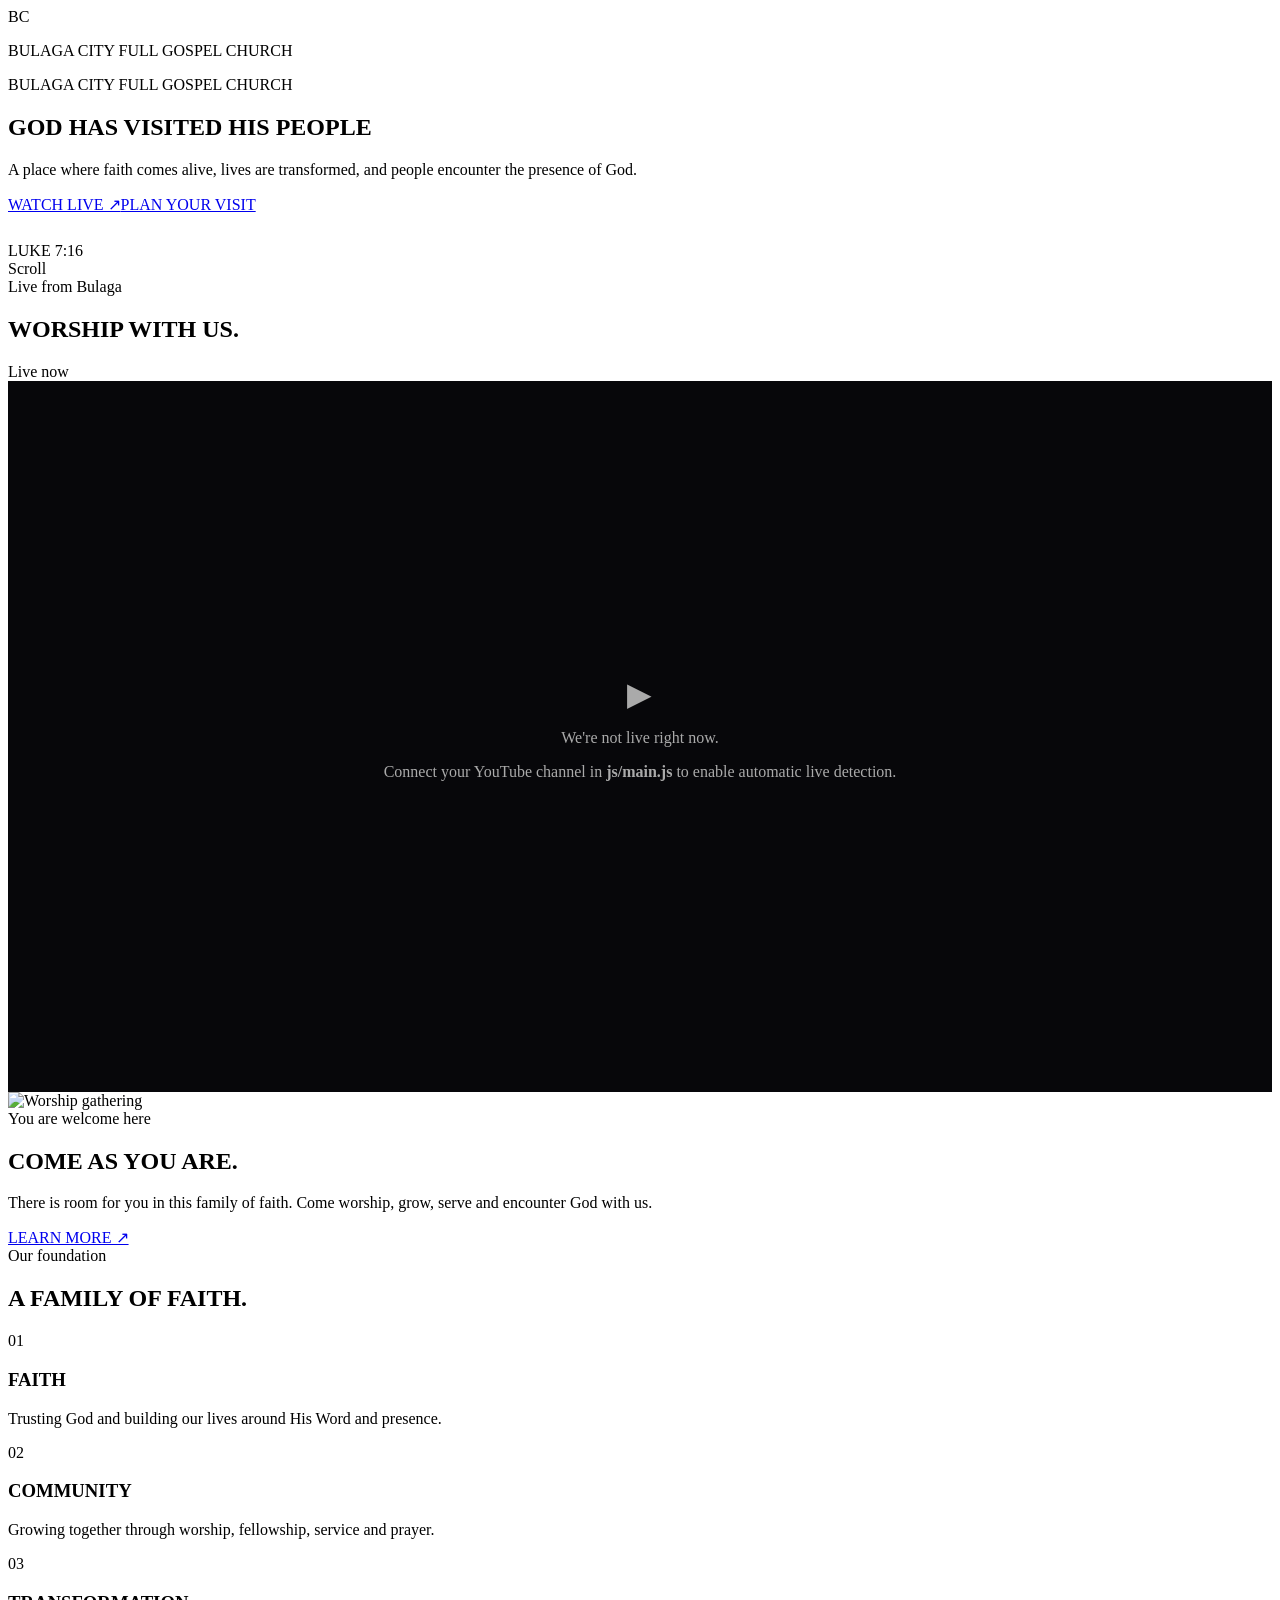
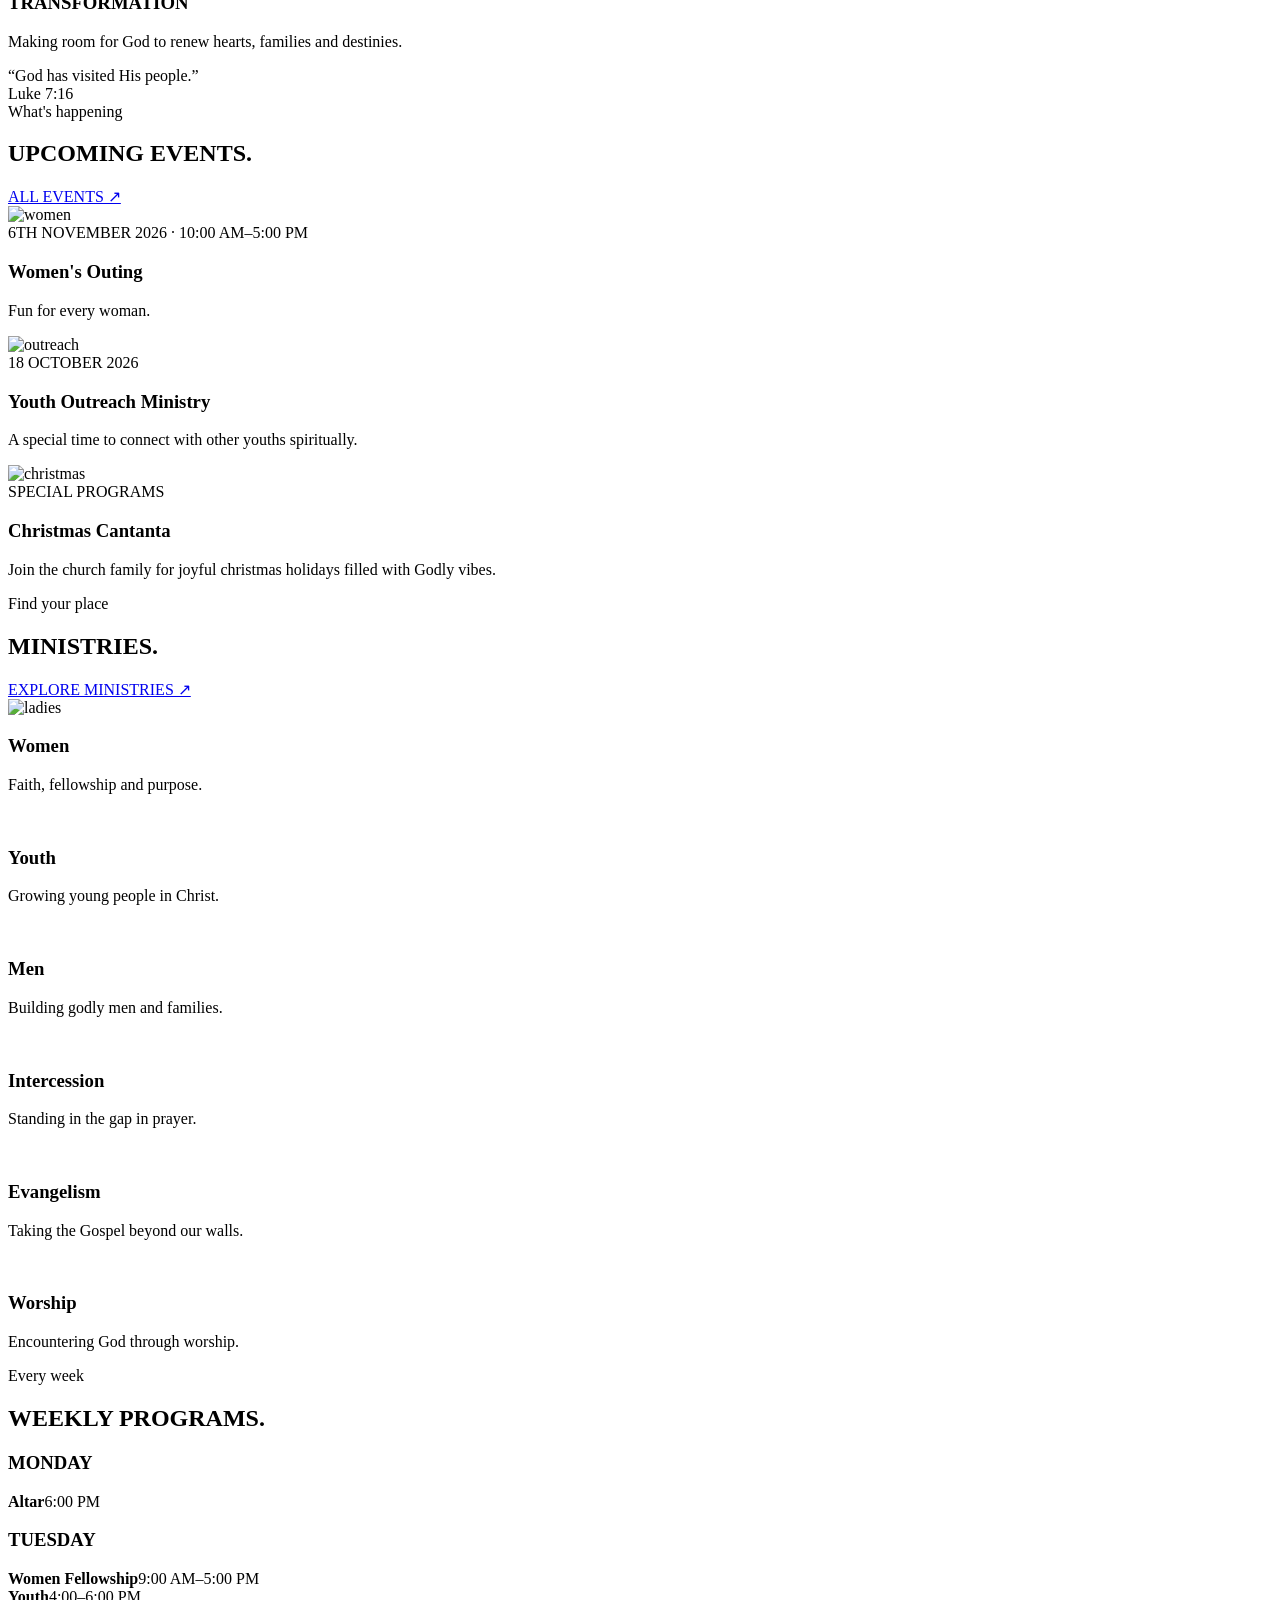
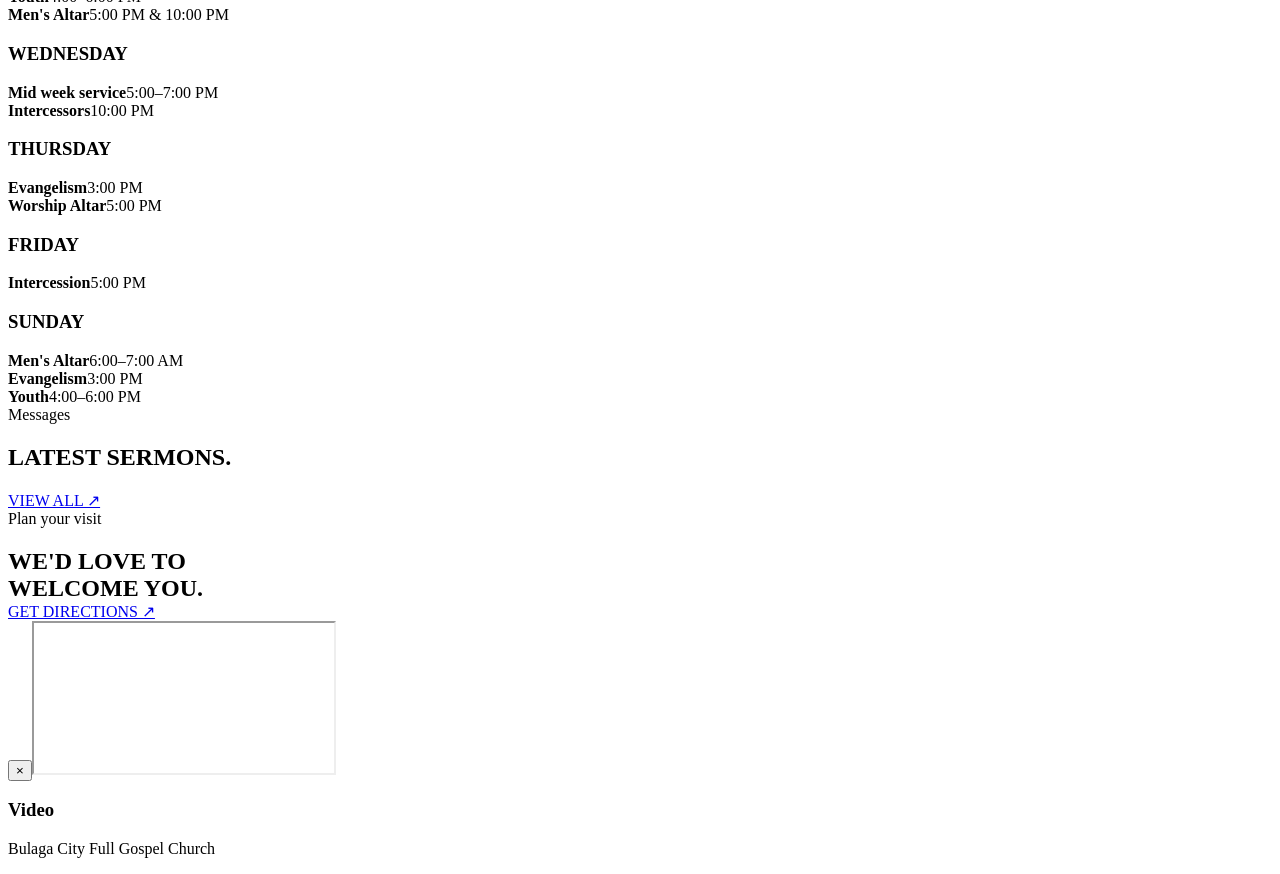
==== index.html @ c0d4c07e "Add files via upload" ====
<!doctype html>
<html lang="en">
<head>
<meta charset="utf-8"><meta name="viewport" content="width=device-width,initial-scale=1">
<title>Home | Bulaga City Full Gospel Church</title>
<meta name="description" content="Bulaga City Full Gospel Church — Kampala–Mityana Road, opposite Kalambi Junior School. Year of God's Divine Visitation.">
<meta name="theme-color" content="#0b0b0d">
<meta property="og:title" content="Home | Bulaga City Full Gospel Church">
<meta property="og:description" content="God has visited His people — Luke 7:16.">
<link rel="stylesheet" href="css/style.css"><link rel="stylesheet" href="css/animations.css"><link rel="stylesheet" href="css/responsive.css">
</head>
<body>
<div class="preloader"><div class="loader"><div class="loader-mark">BC</div><p>BULAGA CITY FULL GOSPEL CHURCH</p></div></div>
<div class="cursor-dot"></div><div class="cursor-ring"></div>
<header id="site-header" class="site-header"></header>
<main>
<section class="hero">
  <div class="hero-bg" data-parallax=".025"></div>
  <div class="container hero-content">
    <div class="hero-copy">
      <div class="hero-meta reveal"><span class="rule"></span><span>BULAGA CITY FULL GOSPEL CHURCH</span></div>
      <h1 class="display" data-words>GOD HAS VISITED HIS PEOPLE</h1>
      <p class="lead reveal">A place where faith comes alive, lives are transformed, and people encounter the presence of God.</p>
      <div class="hero-actions reveal"><a class="btn primary" href="live.html">WATCH LIVE ↗</a><a class="btn" href="contact.html">PLAN YOUR VISIT</a></div>
      <div class="hero-meta reveal" style="margin-top:28px"><span>LUKE 7:16</span></div>
    </div>
  </div>
  <div class="scroll-cue">Scroll</div>
</section>

<section class="section live-section">
<div class="container">
  <div class="live-head reveal"><div><div class="eyebrow">Live from Bulaga</div><h2 class="h2">WORSHIP WITH US.</h2></div><span class="live-badge"><span class="live-dot"></span> Live now</span></div>
  <div class="video-shell reveal" id="home-live"><div style="aspect-ratio:16/9;display:grid;place-items:center;color:#aaa;background:#07070a"><div style="text-align:center"><div style="font-size:2rem">▶</div><p>We're not live right now.</p><p class="meta">Connect your YouTube channel in <strong>js/main.js</strong> to enable automatic live detection.</p></div></div></div>
</div></section>

<section class="section"><div class="container grid-2">
  <div class="image-card reveal"><img loading="lazy" data-parallax=".035" src="images/church/church-building.jpg" alt="Worship gathering"></div>
  <div class="reveal"><div class="eyebrow">You are welcome here</div><h2 class="h2">COME AS YOU ARE.</h2><p class="lead">There is room for you in this family of faith. Come worship, grow, serve and encounter God with us.</p><a class="btn" href="about.html">LEARN MORE ↗</a></div>
</div></section>

<section class="section"><div class="container"><div class="reveal"><div class="eyebrow">Our foundation</div><h2 class="h2">A FAMILY OF FAITH.</h2></div>
<div class="values stagger reveal"><div class="value"><div class="value-number">01</div><h3>FAITH</h3><p>Trusting God and building our lives around His Word and presence.</p></div><div class="value"><div class="value-number">02</div><h3>COMMUNITY</h3><p>Growing together through worship, fellowship, service and prayer.</p></div><div class="value"><div class="value-number">03</div><h3>TRANSFORMATION</h3><p>Making room for God to renew hearts, families and destinies.</p></div></div></div></section>

<section class="scripture"><div class="container reveal"><div class="quote"><span class="quote-mark">“</span>God has visited His people.<span class="quote-mark">”</span></div><div class="quote-ref">Luke 7:16</div></div></section>

<section class="section"><div class="container"><div class="section-head reveal"><div><div class="eyebrow">What's happening</div><h2 class="h2">UPCOMING EVENTS.</h2></div><a class="btn" href="events.html">ALL EVENTS ↗</a></div><div class="cards stagger reveal"><article class="card" data-tilt><div class="card-media"><img loading="lazy" src="images\church\women.jpg" alt="women"></div><div class="card-body"><div class="meta">6TH NOVEMBER 2026 · 10:00 AM–5:00 PM</div><h3 class="card-title">Women's Outing</h3><p class="meta">Fun for every woman.</p></div></article><article class="card" data-tilt><div class="card-media"><img loading="lazy" src="images\church\outreach.jpg" alt="outreach"></div><div class="card-body"><div class="meta">18 OCTOBER 2026</div><h3 class="card-title">Youth Outreach Ministry</h3><p class="meta">A special time to connect with other youths spiritually.</p></div></article><article class="card" data-tilt><div class="card-media"><img loading="lazy" src="images\church\christmas.jpg" alt="christmas"></div><div class="card-body"><div class="meta">SPECIAL PROGRAMS</div><h3 class="card-title">Christmas Cantanta</h3><p class="meta">Join the church family for joyful christmas holidays filled with Godly vibes.</p></div></article></div></div></section>

<section class="section"><div class="container"><div class="section-head reveal"><div><div class="eyebrow">Find your place</div><h2 class="h2">MINISTRIES.</h2></div><a class="btn" href="ministries.html">EXPLORE MINISTRIES ↗</a></div><div class="ministry-grid stagger reveal">
<div class="ministry"><img loading="lazy" src="images/church/ladies.jpg" alt="ladies"><div class="ministry-content"><h3>Women</h3><p>Faith, fellowship and purpose.</p></div></div>
<div class="ministry"><img loading="lazy" src="https://images.unsplash.com/photo-1504150558240-0b4fd8946624?auto=format&fit=crop&w=800&q=80" alt=""><div class="ministry-content"><h3>Youth</h3><p>Growing young people in Christ.</p></div></div>
<div class="ministry"><img loading="lazy" src="https://images.unsplash.com/photo-1529156069898-49953e39b3ac?auto=format&fit=crop&w=800&q=80" alt=""><div class="ministry-content"><h3>Men</h3><p>Building godly men and families.</p></div></div>
<div class="ministry"><img loading="lazy" src="https://images.unsplash.com/photo-1519491050282-cf00c82424b4?auto=format&fit=crop&w=800&q=80" alt=""><div class="ministry-content"><h3>Intercession</h3><p>Standing in the gap in prayer.</p></div></div>
<div class="ministry"><img loading="lazy" src="https://images.unsplash.com/photo-1516450360452-9312f5e86fc7?auto=format&fit=crop&w=800&q=80" alt=""><div class="ministry-content"><h3>Evangelism</h3><p>Taking the Gospel beyond our walls.</p></div></div>
<div class="ministry"><img loading="lazy" src="https://images.unsplash.com/photo-1516280440614-37939bbacd81?auto=format&fit=crop&w=800&q=80" alt=""><div class="ministry-content"><h3>Worship</h3><p>Encountering God through worship.</p></div></div>
</div></div></section>

<section class="section"><div class="container"><div class="section-head reveal"><div><div class="eyebrow">Every week</div><h2 class="h2">WEEKLY PROGRAMS.</h2></div></div><div class="schedule stagger reveal">
<div class="day"><h3>MONDAY</h3><div class="event-line"><strong>Altar</strong><span>6:00 PM</span></div></div>
<div class="day"><h3>TUESDAY</h3><div class="event-line"><strong>Women Fellowship</strong><span>9:00 AM–5:00 PM</span></div><div class="event-line"><strong>Youth</strong><span>4:00–6:00 PM</span></div><div class="event-line"><strong>Men's Altar</strong><span>5:00 PM &amp; 10:00 PM</span></div></div>
<div class="day"><h3>WEDNESDAY</h3><div class="event-line"><strong>Mid week service</strong><span>5:00–7:00 PM</span></div><div class="event-line"><strong>Intercessors</strong><span>10:00 PM</span></div></div>
<div class="day"><h3>THURSDAY</h3><div class="event-line"><strong>Evangelism</strong><span>3:00 PM</span></div><div class="event-line"><strong>Worship Altar</strong><span>5:00 PM</span></div></div>
<div class="day"><h3>FRIDAY</h3><div class="event-line"><strong>Intercession</strong><span>5:00 PM</span></div></div>
<div class="day"><h3>SUNDAY</h3><div class="event-line"><strong>Men's Altar</strong><span>6:00–7:00 AM</span></div><div class="event-line"><strong>Evangelism</strong><span>3:00 PM</span></div><div class="event-line"><strong>Youth</strong><span>4:00–6:00 PM</span></div></div>
</div></div></section>

<section class="section"><div class="container"><div class="section-head reveal"><div><div class="eyebrow">Messages</div><h2 class="h2">LATEST SERMONS.</h2></div><a class="btn" href="sermons.html">VIEW ALL ↗</a></div><div class="cards" data-sermons></div></div></section>

<section class="cta-band"><div class="container"><div class="inner"><div><div class="eyebrow">Plan your visit</div><h2 class="h2" style="margin-bottom:0">WE'D LOVE TO<br>WELCOME YOU.</h2></div><a class="btn primary" href="https://maps.app.goo.gl/593VzdaVCTsvVvNJ6?g_st=ac" target="_blank" rel="noopener">GET DIRECTIONS ↗</a></div></div></section>
<div class="modal" id="video-modal" aria-hidden="true"><div class="modal-inner"><button class="modal-close" data-close-modal aria-label="Close video">×</button><iframe class="modal-video" title="Sermon video" allow="autoplay; encrypted-media; picture-in-picture" allowfullscreen></iframe><div class="modal-info"><h3 data-modal-title>Video</h3><p>Bulaga City Full Gospel Church</p></div></div></div>
</main>
<footer id="site-footer" class="site-footer"></footer>
<div class="toast"></div>
<script src="js/main.js"></script>
<script src="js/youtube.js"></script><script src="js/sermons.js"></script>
</body></html>
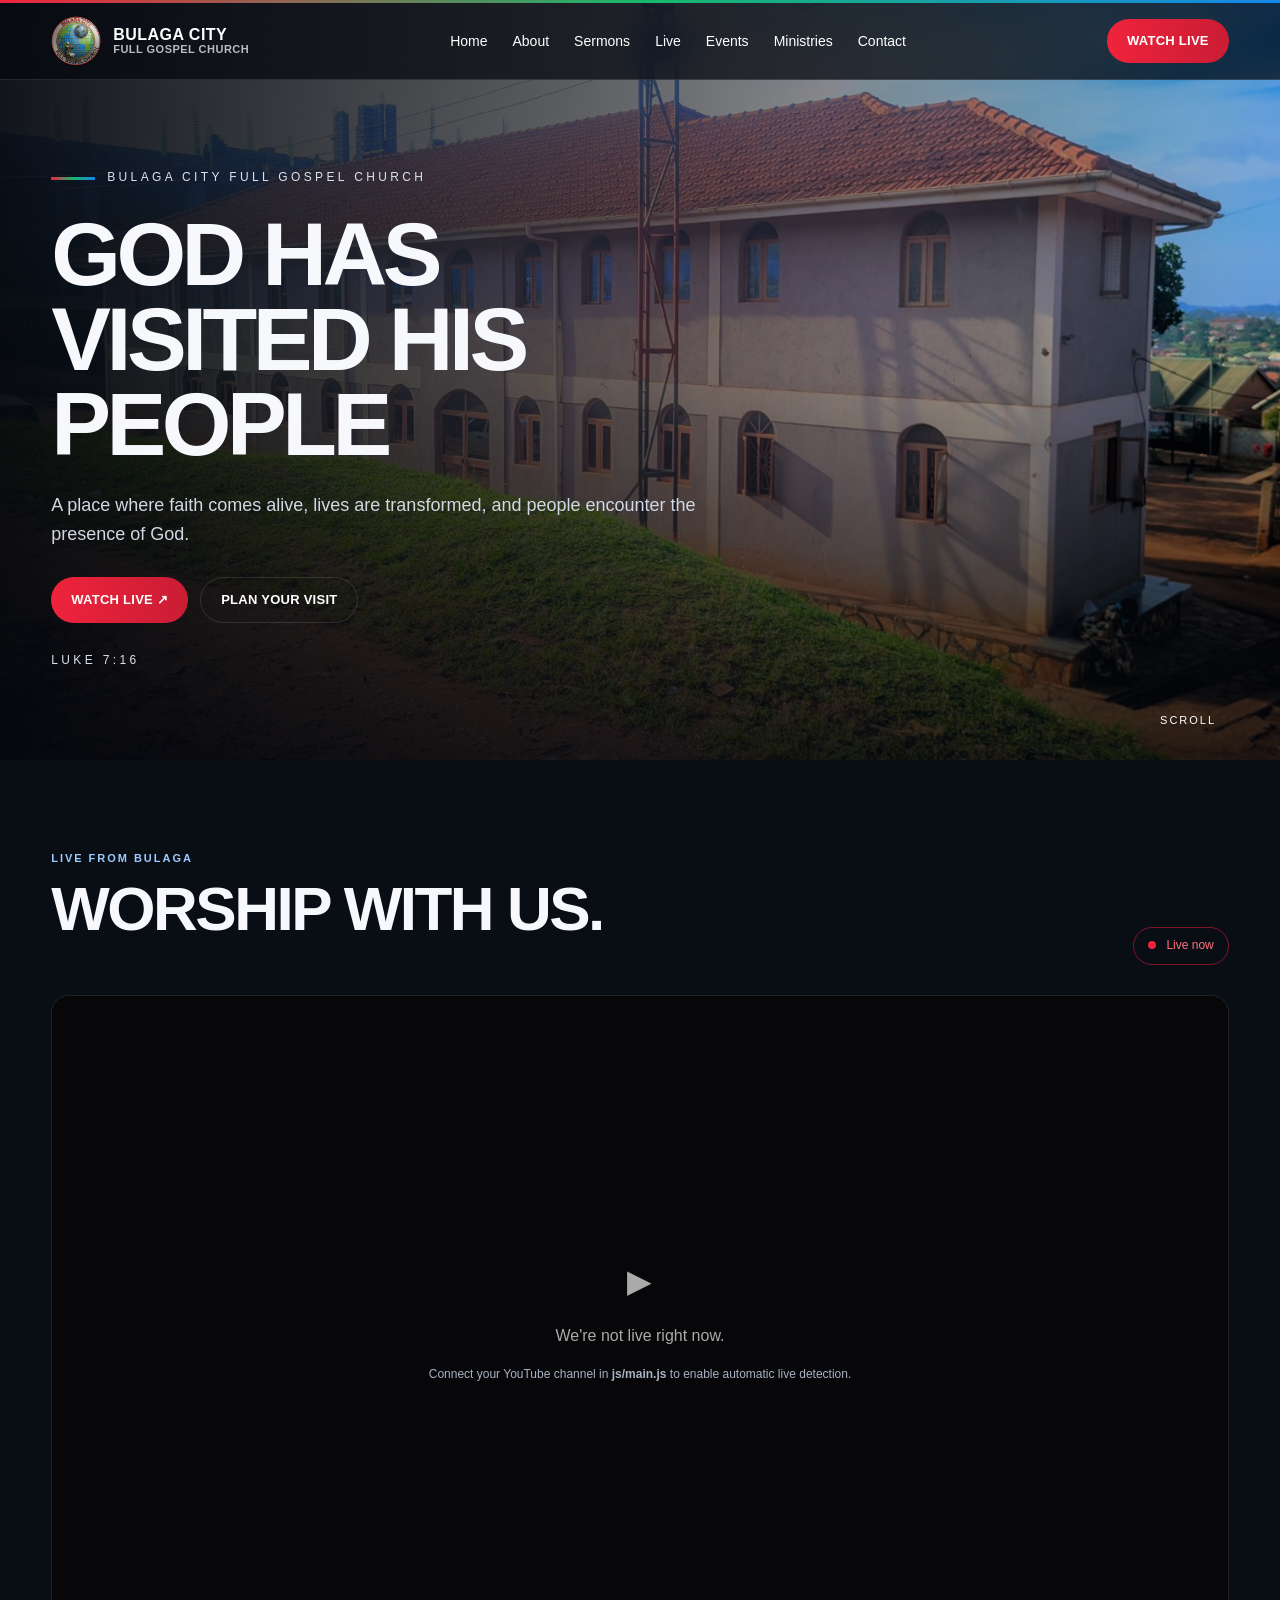
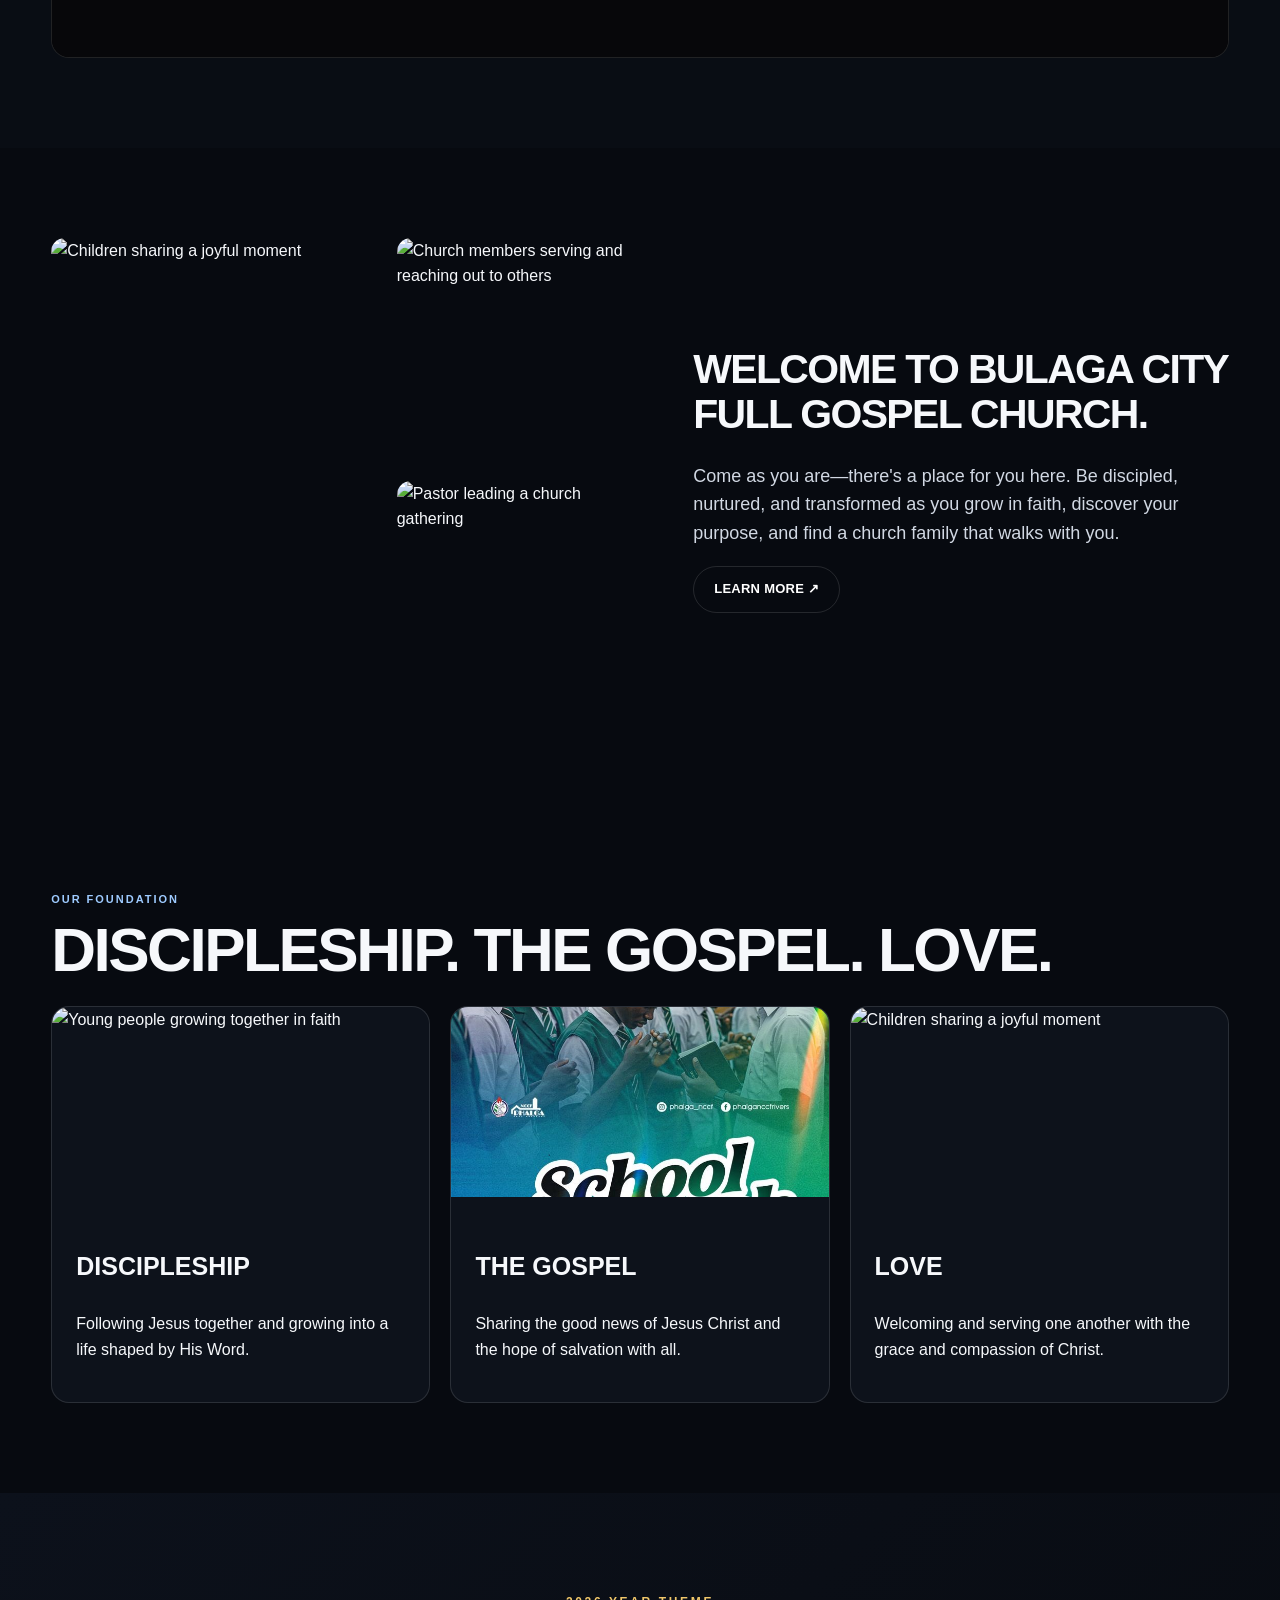
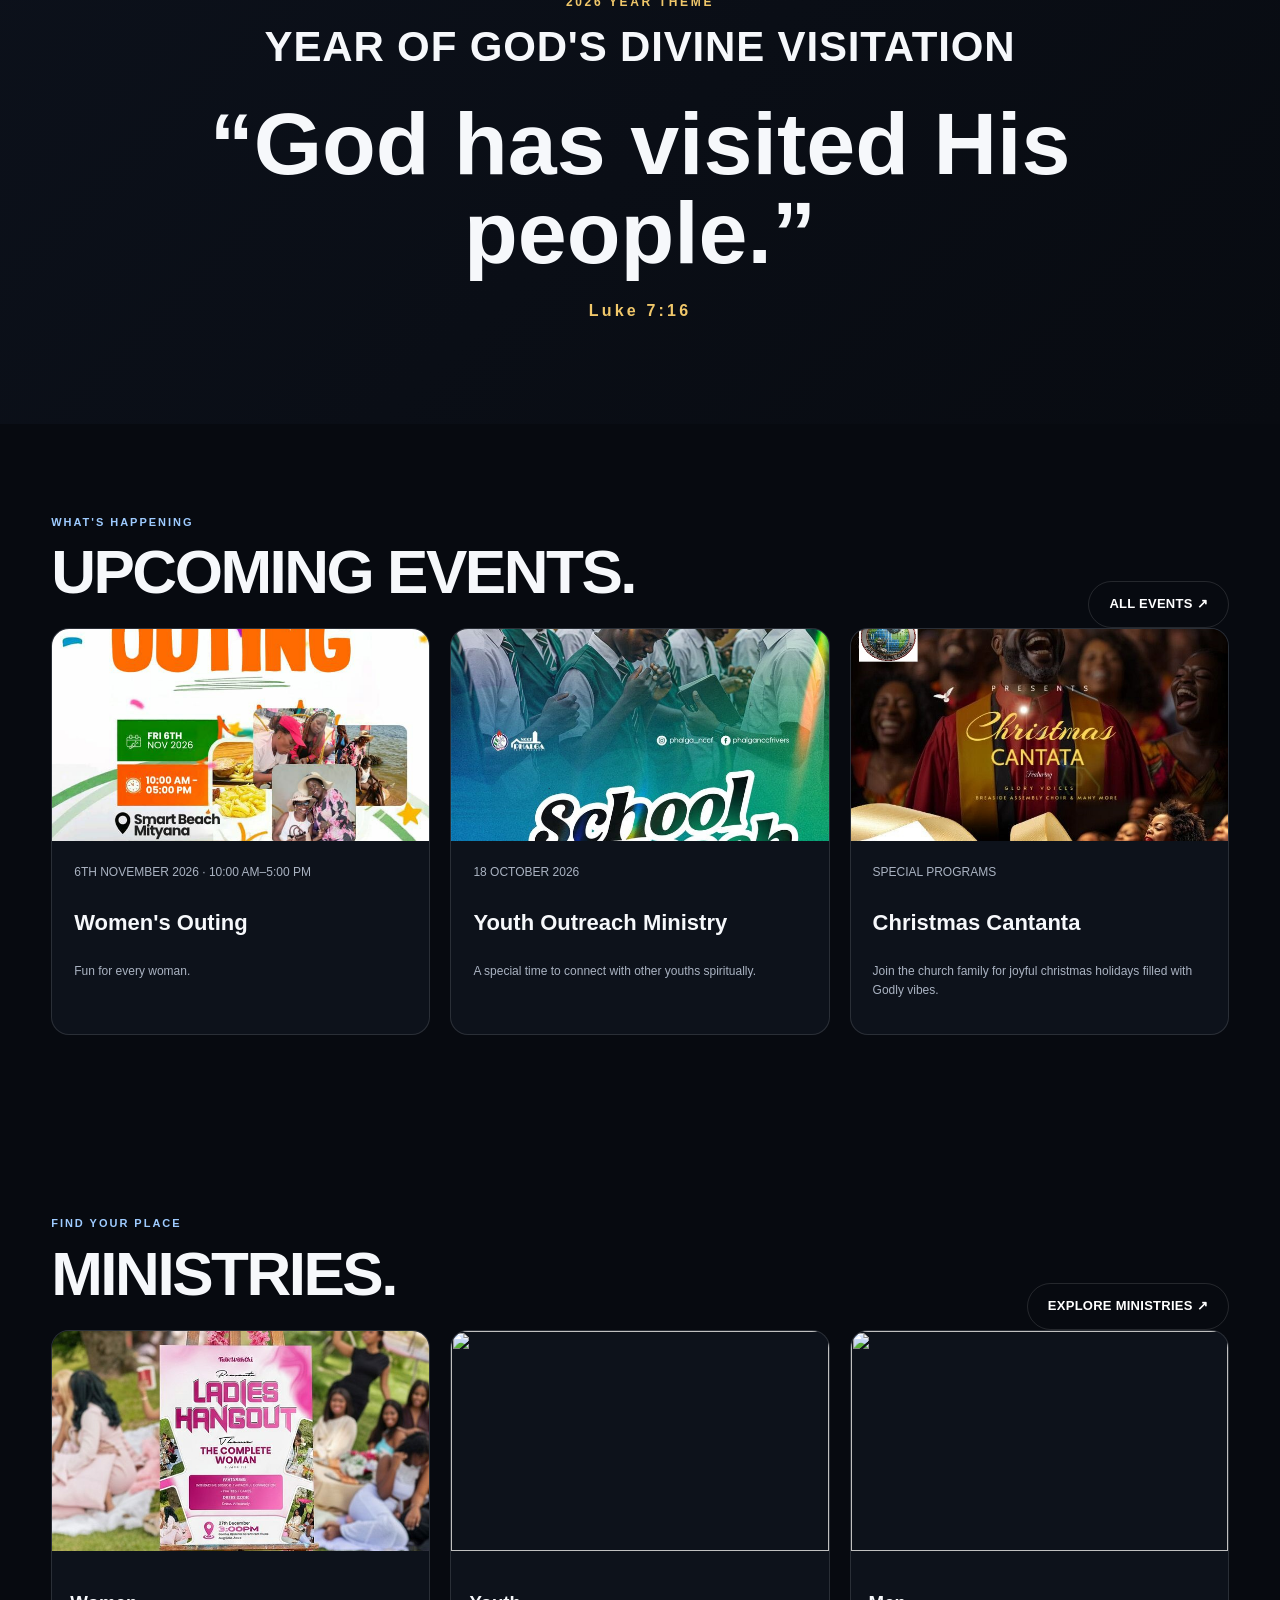
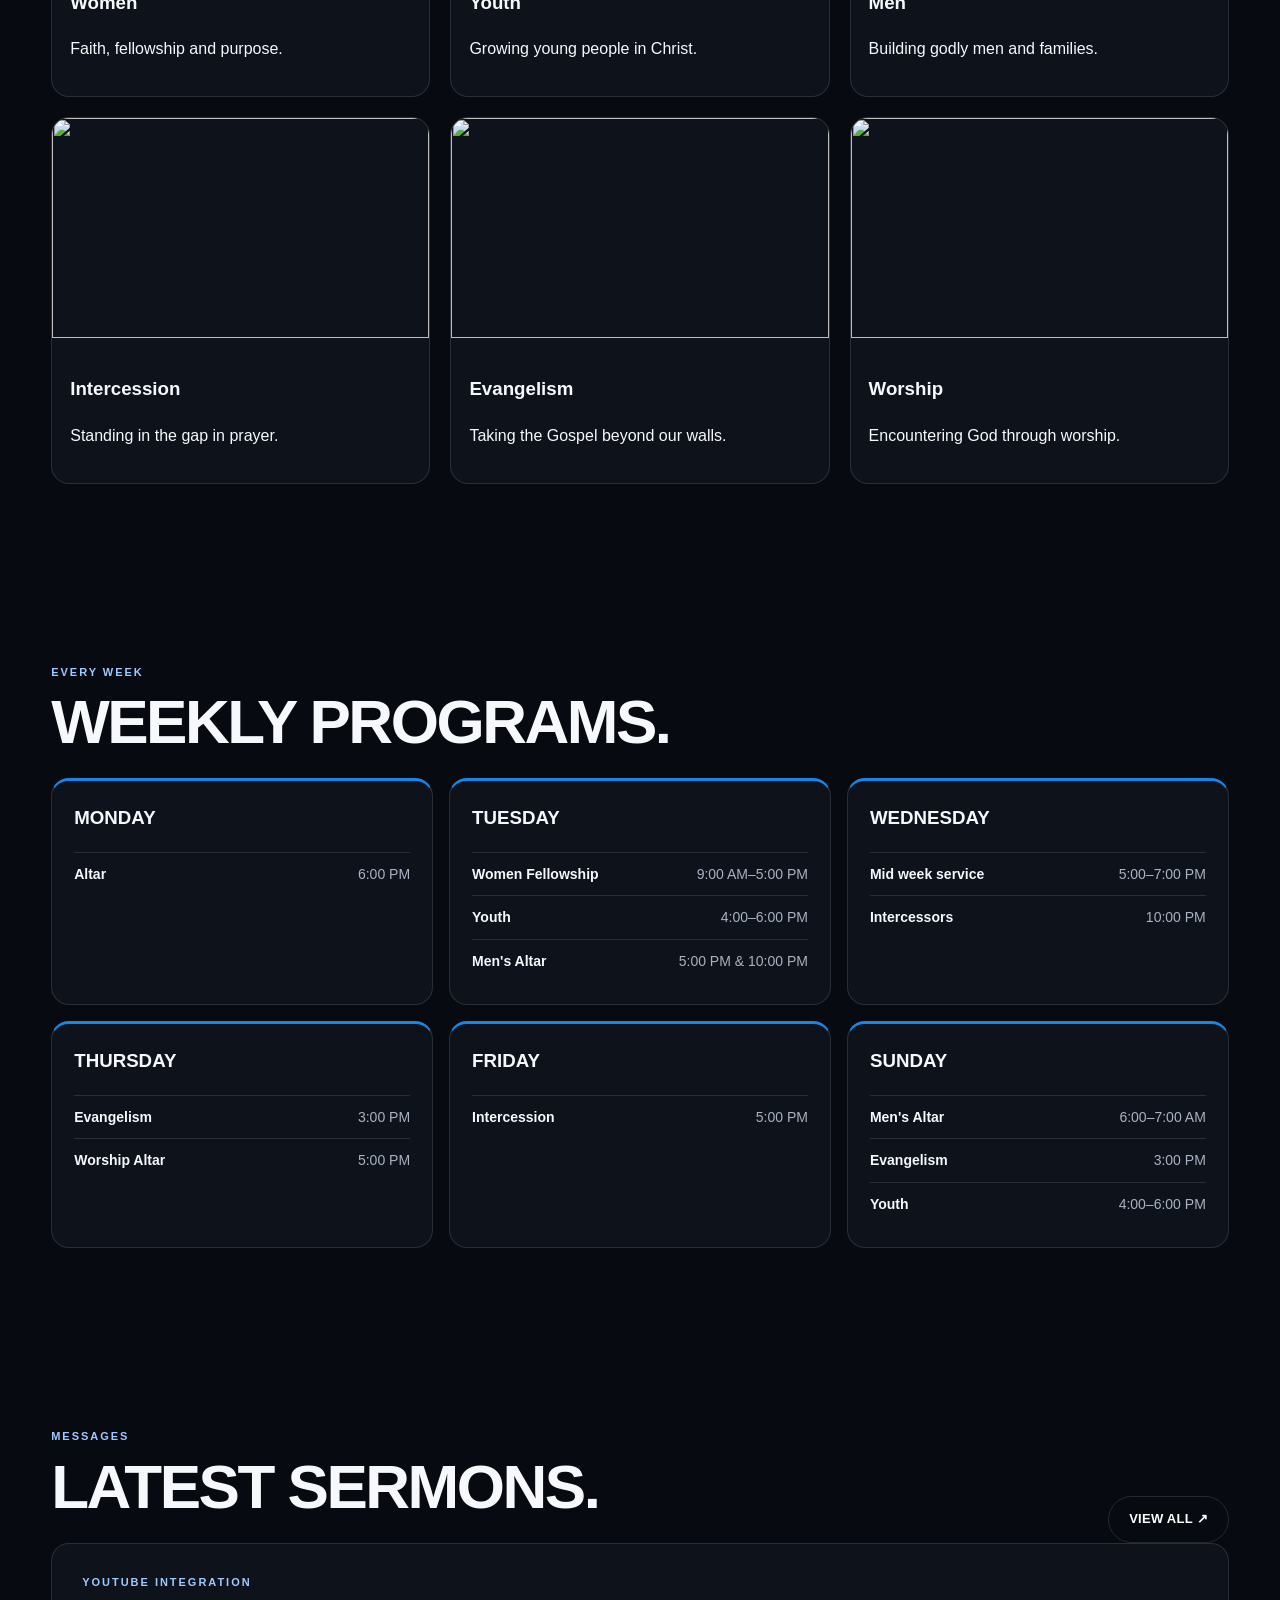
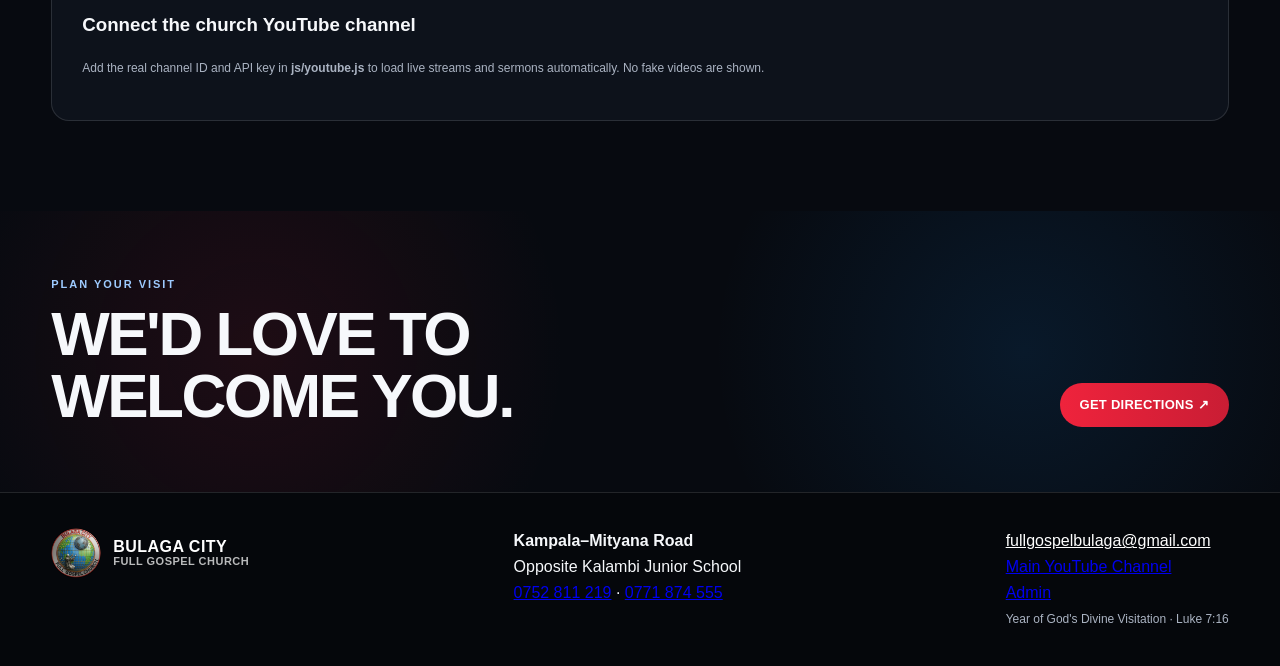
==== commit fad63245: "Upload Bulaga City website" ====
--- a/index.html
+++ b/index.html
@@ -15,7 +15,7 @@
 <header id="site-header" class="site-header"></header>
 <main>
 <section class="hero">
-  <div class="hero-bg" data-parallax=".025"></div>
+  <div class="hero-bg" data-parallax=".025"><video class="hero-video" autoplay muted loop playsinline preload="metadata" poster="images/church/church-building.jpg" aria-hidden="true"><source src="images/church/church%20vid.mp4" type="video/mp4"></video></div>
   <div class="container hero-content">
     <div class="hero-copy">
       <div class="hero-meta reveal"><span class="rule"></span><span>BULAGA CITY FULL GOSPEL CHURCH</span></div>
@@ -35,14 +35,18 @@
 </div></section>
 
 <section class="section"><div class="container grid-2">
-  <div class="image-card reveal"><img loading="lazy" data-parallax=".035" src="images/church/church-building.jpg" alt="Worship gathering"></div>
-  <div class="reveal"><div class="eyebrow">You are welcome here</div><h2 class="h2">COME AS YOU ARE.</h2><p class="lead">There is room for you in this family of faith. Come worship, grow, serve and encounter God with us.</p><a class="btn" href="about.html">LEARN MORE ↗</a></div>
+  <div class="welcome-gallery reveal" aria-label="Life at Bulaga City Full Gospel Church">
+    <img loading="lazy" src="https://images.unsplash.com/photo-1503454537195-1dcabb73ffb9?auto=format&amp;fit=crop&amp;w=800&amp;q=80" alt="Children sharing a joyful moment">
+    <img loading="lazy" src="https://images.unsplash.com/photo-1531206715517-5c0ba140b2b8?auto=format&amp;fit=crop&amp;w=800&amp;q=80" alt="Church members serving and reaching out to others">
+    <img loading="lazy" src="https://images.unsplash.com/photo-1507692049790-de58290a4334?auto=format&amp;fit=crop&amp;w=800&amp;q=80" alt="Pastor leading a church gathering">
+  </div>
+  <div class="reveal"><h2 class="h2 welcome-title">WELCOME TO BULAGA CITY FULL GOSPEL CHURCH.</h2><p class="lead">Come as you are—there's a place for you here. Be discipled, nurtured, and transformed as you grow in faith, discover your purpose, and find a church family that walks with you.</p><a class="btn" href="about.html">LEARN MORE ↗</a></div>
 </div></section>
 
-<section class="section"><div class="container"><div class="reveal"><div class="eyebrow">Our foundation</div><h2 class="h2">A FAMILY OF FAITH.</h2></div>
-<div class="values stagger reveal"><div class="value"><div class="value-number">01</div><h3>FAITH</h3><p>Trusting God and building our lives around His Word and presence.</p></div><div class="value"><div class="value-number">02</div><h3>COMMUNITY</h3><p>Growing together through worship, fellowship, service and prayer.</p></div><div class="value"><div class="value-number">03</div><h3>TRANSFORMATION</h3><p>Making room for God to renew hearts, families and destinies.</p></div></div></div></section>
+<section class="section"><div class="container"><div class="reveal"><div class="eyebrow">Our foundation</div><h2 class="h2">DISCIPLESHIP. THE GOSPEL. LOVE.</h2></div>
+<div class="values stagger reveal"><div class="value"><img loading="lazy" src="https://images.unsplash.com/photo-1529156069898-49953e39b3ac?auto=format&amp;fit=crop&amp;w=800&amp;q=80" alt="Young people growing together in faith"><div class="value-content"><h3>DISCIPLESHIP</h3><p>Following Jesus together and growing into a life shaped by His Word.</p></div></div><div class="value"><img loading="lazy" src="images/church/outreach.jpg" alt="Church members sharing the Gospel through outreach"><div class="value-content"><h3>THE GOSPEL</h3><p>Sharing the good news of Jesus Christ and the hope of salvation with all.</p></div></div><div class="value"><img loading="lazy" src="https://images.unsplash.com/photo-1503454537195-1dcabb73ffb9?auto=format&amp;fit=crop&amp;w=800&amp;q=80" alt="Children sharing a joyful moment"><div class="value-content"><h3>LOVE</h3><p>Welcoming and serving one another with the grace and compassion of Christ.</p></div></div></div></div></section>
 
-<section class="scripture"><div class="container reveal"><div class="quote"><span class="quote-mark">“</span>God has visited His people.<span class="quote-mark">”</span></div><div class="quote-ref">Luke 7:16</div></div></section>
+<section class="scripture"><div class="container reveal"><div class="year-theme">2026 YEAR THEME</div><h2 class="theme-title">YEAR OF GOD'S DIVINE VISITATION</h2><div class="quote"><span class="quote-mark">“</span>God has visited His people.<span class="quote-mark">”</span></div><div class="quote-ref">Luke 7:16</div></div></section>
 
 <section class="section"><div class="container"><div class="section-head reveal"><div><div class="eyebrow">What's happening</div><h2 class="h2">UPCOMING EVENTS.</h2></div><a class="btn" href="events.html">ALL EVENTS ↗</a></div><div class="cards stagger reveal"><article class="card" data-tilt><div class="card-media"><img loading="lazy" src="images\church\women.jpg" alt="women"></div><div class="card-body"><div class="meta">6TH NOVEMBER 2026 · 10:00 AM–5:00 PM</div><h3 class="card-title">Women's Outing</h3><p class="meta">Fun for every woman.</p></div></article><article class="card" data-tilt><div class="card-media"><img loading="lazy" src="images\church\outreach.jpg" alt="outreach"></div><div class="card-body"><div class="meta">18 OCTOBER 2026</div><h3 class="card-title">Youth Outreach Ministry</h3><p class="meta">A special time to connect with other youths spiritually.</p></div></article><article class="card" data-tilt><div class="card-media"><img loading="lazy" src="images\church\christmas.jpg" alt="christmas"></div><div class="card-body"><div class="meta">SPECIAL PROGRAMS</div><h3 class="card-title">Christmas Cantanta</h3><p class="meta">Join the church family for joyful christmas holidays filled with Godly vibes.</p></div></article></div></div></section>
 
--- a/css/style.css
+++ b/css/style.css
@@ -0,0 +1,8 @@
+:root{--bg:#070a10;--panel:#0d121b;--text:#f6f8fb;--muted:#aab3c2;--red:#ef233c;--green:#19b86b;--blue:#1687e8;--line:rgba(255,255,255,.12);--gold:#f0c76a}*{box-sizing:border-box}html{scroll-behavior:smooth}body{margin:0;background:var(--bg);color:var(--text);font-family:Arial,Helvetica,sans-serif;line-height:1.6}img{max-width:100%;display:block}.container{width:min(1180px,92%);margin:auto}.site-header{position:fixed;top:0;left:0;right:0;z-index:50;background:rgba(5,8,14,.72);backdrop-filter:blur(14px);border-bottom:1px solid var(--line)}.site-header:before{content:"";display:block;height:3px;background:linear-gradient(90deg,var(--red),var(--green),var(--blue))}.nav{min-height:76px;display:flex;align-items:center;justify-content:space-between;gap:20px}.brand{display:flex;align-items:center;gap:12px;color:#fff;text-decoration:none;font-weight:800}.brand-logo{width:50px;height:50px;border-radius:50%;object-fit:cover}.brand-text{line-height:1.05;letter-spacing:.03em}.brand-text small{display:block;font-weight:600;font-size:11px;opacity:.72}.nav-links{display:flex;gap:25px}.nav-links a{color:#fff;text-decoration:none;font-size:14px;position:relative}.nav-links a:after{content:"";position:absolute;left:0;right:100%;bottom:-8px;height:2px;background:linear-gradient(90deg,var(--red),var(--green),var(--blue));transition:.3s}.nav-links a:hover:after{right:0}.nav-actions{display:flex;gap:10px;align-items:center}.btn{display:inline-flex;align-items:center;justify-content:center;padding:12px 20px;border:1px solid var(--line);border-radius:999px;color:#fff;text-decoration:none;font-weight:800;font-size:13px;letter-spacing:.02em}.btn.primary{background:linear-gradient(90deg,var(--red),#c91d34);border:0}.hero{min-height:760px;padding-top:79px;position:relative;overflow:hidden;display:flex;align-items:center}.hero-bg{position:absolute;inset:0;background:url('../images/church/church-building.jpg') center/cover no-repeat;transform:scale(1.02)}.hero:after{content:"";position:absolute;inset:0;background:linear-gradient(90deg,rgba(4,7,13,.94),rgba(4,7,13,.65) 44%,rgba(4,7,13,.15)),linear-gradient(0deg,rgba(4,7,13,.75),transparent 50%)}.hero-content{position:relative;z-index:2}.hero-copy{max-width:720px}.hero-meta{display:flex;gap:12px;align-items:center;letter-spacing:.28em;font-size:12px;color:#dbe3ee}.rule{width:44px;height:3px;background:linear-gradient(90deg,var(--red),var(--green),var(--blue))}.display{font-size:clamp(48px,7vw,94px);line-height:.95;margin:24px 0;font-weight:900;letter-spacing:-.05em}.lead{font-size:18px;color:#d1d8e3;max-width:650px}.hero-actions{display:flex;gap:12px;margin:28px 0}.scroll-cue{position:absolute;right:5%;bottom:30px;z-index:3;color:#fff;letter-spacing:.18em;text-transform:uppercase;font-size:11px}.section{padding:90px 0}.live-section{background:#090d14}.live-head,.section-head,.inner{display:flex;justify-content:space-between;align-items:end;gap:25px}.eyebrow{color:#9ecbff;text-transform:uppercase;letter-spacing:.18em;font-size:11px;font-weight:800}.h2{font-size:clamp(34px,5vw,62px);line-height:1;margin:10px 0 25px;letter-spacing:-.04em}.live-badge{border:1px solid rgba(239,35,60,.5);border-radius:999px;padding:8px 14px;color:#ff7282;font-size:12px}.live-dot{display:inline-block;width:8px;height:8px;border-radius:50%;background:var(--red);margin-right:7px}.video-shell{margin-top:30px;background:#020306;border:1px solid var(--line);border-radius:18px;overflow:hidden}.grid-2{display:grid;grid-template-columns:1.05fr .95fr;gap:50px;align-items:center}.image-card{border-radius:20px;overflow:hidden}.image-card img{width:100%;aspect-ratio:4/3;object-fit:cover}.values{display:grid;grid-template-columns:repeat(3,1fr);gap:20px}.value,.day,.card,.ministry{background:var(--panel);border:1px solid var(--line);border-radius:18px}.value{padding:30px}.value-number{font-size:14px;color:var(--gold);font-weight:900}.value h3{font-size:25px}.scripture{padding:100px 0;text-align:center;background:linear-gradient(135deg,#0c111b,#080b11);position:relative}.quote{font-size:clamp(32px,6vw,76px);line-height:1.05;font-weight:800}.quote-ref{margin-top:20px;color:var(--gold);letter-spacing:.2em}.cards{display:grid;grid-template-columns:repeat(3,1fr);gap:20px}.card{overflow:hidden}.card-media{aspect-ratio:16/9;overflow:hidden}.card-media img{width:100%;height:100%;object-fit:cover}.card-body{padding:22px}.meta{color:var(--muted);font-size:12px}.card-title{font-size:22px}.ministry-grid{display:grid;grid-template-columns:repeat(3,1fr);gap:20px}.ministry{overflow:hidden}.ministry img{width:100%;height:220px;object-fit:cover}.ministry-content{padding:18px}.schedule{display:grid;grid-template-columns:repeat(3,1fr);gap:16px}.day{padding:22px;border-top:3px solid var(--blue)}.day h3{margin-top:0}.event-line{display:flex;justify-content:space-between;gap:10px;padding:10px 0;border-top:1px solid var(--line);font-size:14px}.event-line span{color:var(--muted);text-align:right}.cta-band{padding:65px 0;background:radial-gradient(circle at 20% 50%,rgba(239,35,60,.1),transparent 30%),radial-gradient(circle at 80% 50%,rgba(22,135,232,.12),transparent 30%)}.site-footer{background:#05070b;border-top:1px solid var(--line);padding:35px 0}.footer-grid{display:flex;justify-content:space-between;gap:30px}.modal{position:fixed;inset:0;background:rgba(0,0,0,.82);display:none;place-items:center;z-index:100;padding:20px}.modal[aria-hidden="false"]{display:grid}.modal-inner{width:min(1000px,96vw);background:#0b0f16;border-radius:18px;overflow:hidden;position:relative}.modal-video{width:100%;aspect-ratio:16/9;border:0}.modal-close{position:absolute;right:12px;top:8px;z-index:2;background:#000b;color:#fff;border:0;border-radius:50%;font-size:26px;width:40px;height:40px}.preloader{position:fixed;inset:0;background:#05070b;z-index:200;display:grid;place-items:center}.preloader.hidden{opacity:0;visibility:hidden;transition:.5s}.loader{text-align:center}.loader-mark{width:70px;height:70px;border-radius:50%;display:grid;place-items:center;margin:auto;border:3px solid var(--red);box-shadow:0 0 0 3px var(--green),0 0 0 6px var(--blue);font-weight:900}.loader p{font-size:11px;letter-spacing:.18em}.toast{position:fixed;bottom:20px;right:20px}.reveal{opacity:1}.stagger>*{transition:transform .5s ease,opacity .5s ease}.search-btn{background:none;border:0;color:#fff;font-size:20px}
+.hero-bg{background:#070a10}.hero-video{width:100%;height:100%;object-fit:cover}
+.welcome-gallery{display:grid;grid-template-columns:repeat(2,minmax(0,1fr));gap:12px}.welcome-gallery img{width:100%;aspect-ratio:4/3;object-fit:cover;border-radius:14px}
+.value{padding:0;overflow:hidden}.value>img{width:100%;height:190px;object-fit:cover}.value-content{padding:24px}
+.year-theme{color:var(--gold);font-size:12px;font-weight:800;letter-spacing:.22em}.theme-title{font-size:clamp(24px,4vw,42px);line-height:1.1;font-weight:900;letter-spacing:.02em;margin:12px 0 28px}.quote{font-size:clamp(38px,7vw,88px);font-weight:900;line-height:1.02}.quote-ref{font-size:16px;font-weight:800}
+.welcome-title{font-size:clamp(28px,3.2vw,42px);line-height:1.1}
+.welcome-gallery{grid-template-columns:1.15fr .85fr;grid-template-rows:repeat(2,minmax(0,1fr));aspect-ratio:1.25/1}.welcome-gallery img{height:100%;min-height:0;aspect-ratio:auto}.welcome-gallery img:first-child{grid-row:span 2}
+.table-wrap{overflow-x:auto}.leaders-table{width:100%;border-collapse:collapse;min-width:720px;background:var(--panel);border:1px solid var(--line);border-radius:18px;overflow:hidden}.leaders-table th,.leaders-table td{padding:16px 14px;border-bottom:1px solid var(--line);text-align:left}.leaders-table th{background:linear-gradient(90deg,rgba(239,35,60,.12),rgba(24,184,106,.08),rgba(22,135,232,.12));font-size:12px;text-transform:uppercase;letter-spacing:.08em}.leaders-table tbody tr:hover{background:rgba(255,255,255,.025)}
--- a/css/animations.css
+++ b/css/animations.css
@@ -0,0 +1 @@
+.reveal{transition:opacity .7s ease,transform .7s ease}.reveal.pre-hidden{opacity:0;transform:translateY(25px)}.card,.ministry,.value,.day{transition:transform .25s ease,border-color .25s ease,box-shadow .25s ease}.card:hover,.ministry:hover,.value:hover,.day:hover{transform:translateY(-5px);border-color:rgba(255,255,255,.25);box-shadow:0 18px 50px rgba(0,0,0,.22)}
--- a/css/responsive.css
+++ b/css/responsive.css
@@ -0,0 +1 @@
+@media(max-width:900px){.nav-links{display:none}.grid-2,.values,.cards,.ministry-grid,.schedule{grid-template-columns:1fr 1fr}.hero{min-height:680px}.footer-grid{flex-direction:column}}@media(max-width:600px){.nav-actions .btn{display:none}.brand-text{font-size:13px}.brand-logo{width:42px;height:42px}.grid-2,.values,.cards,.ministry-grid,.schedule{grid-template-columns:1fr}.section{padding:65px 0}.hero-actions{flex-direction:column;align-items:flex-start}.live-head,.section-head,.inner{align-items:flex-start;flex-direction:column}.display{font-size:48px}.lead{font-size:16px}.event-line{font-size:13px}}
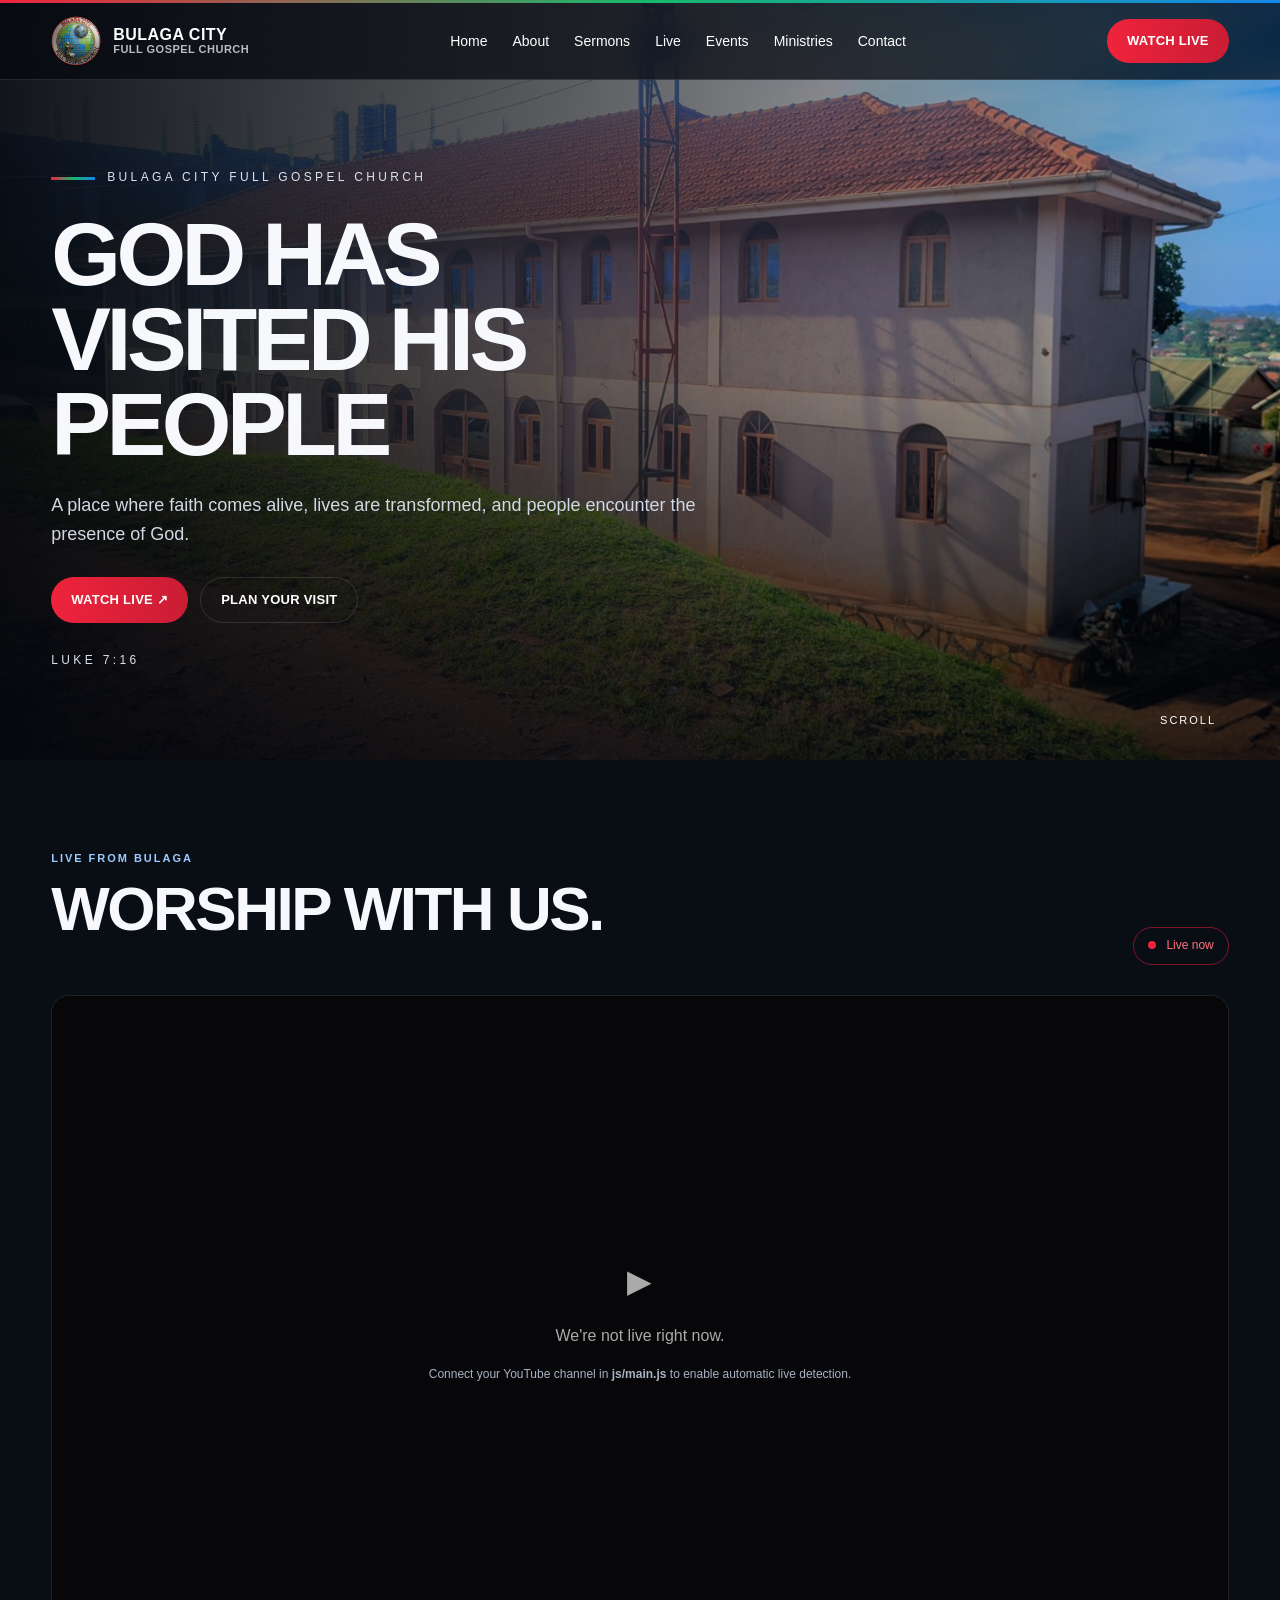
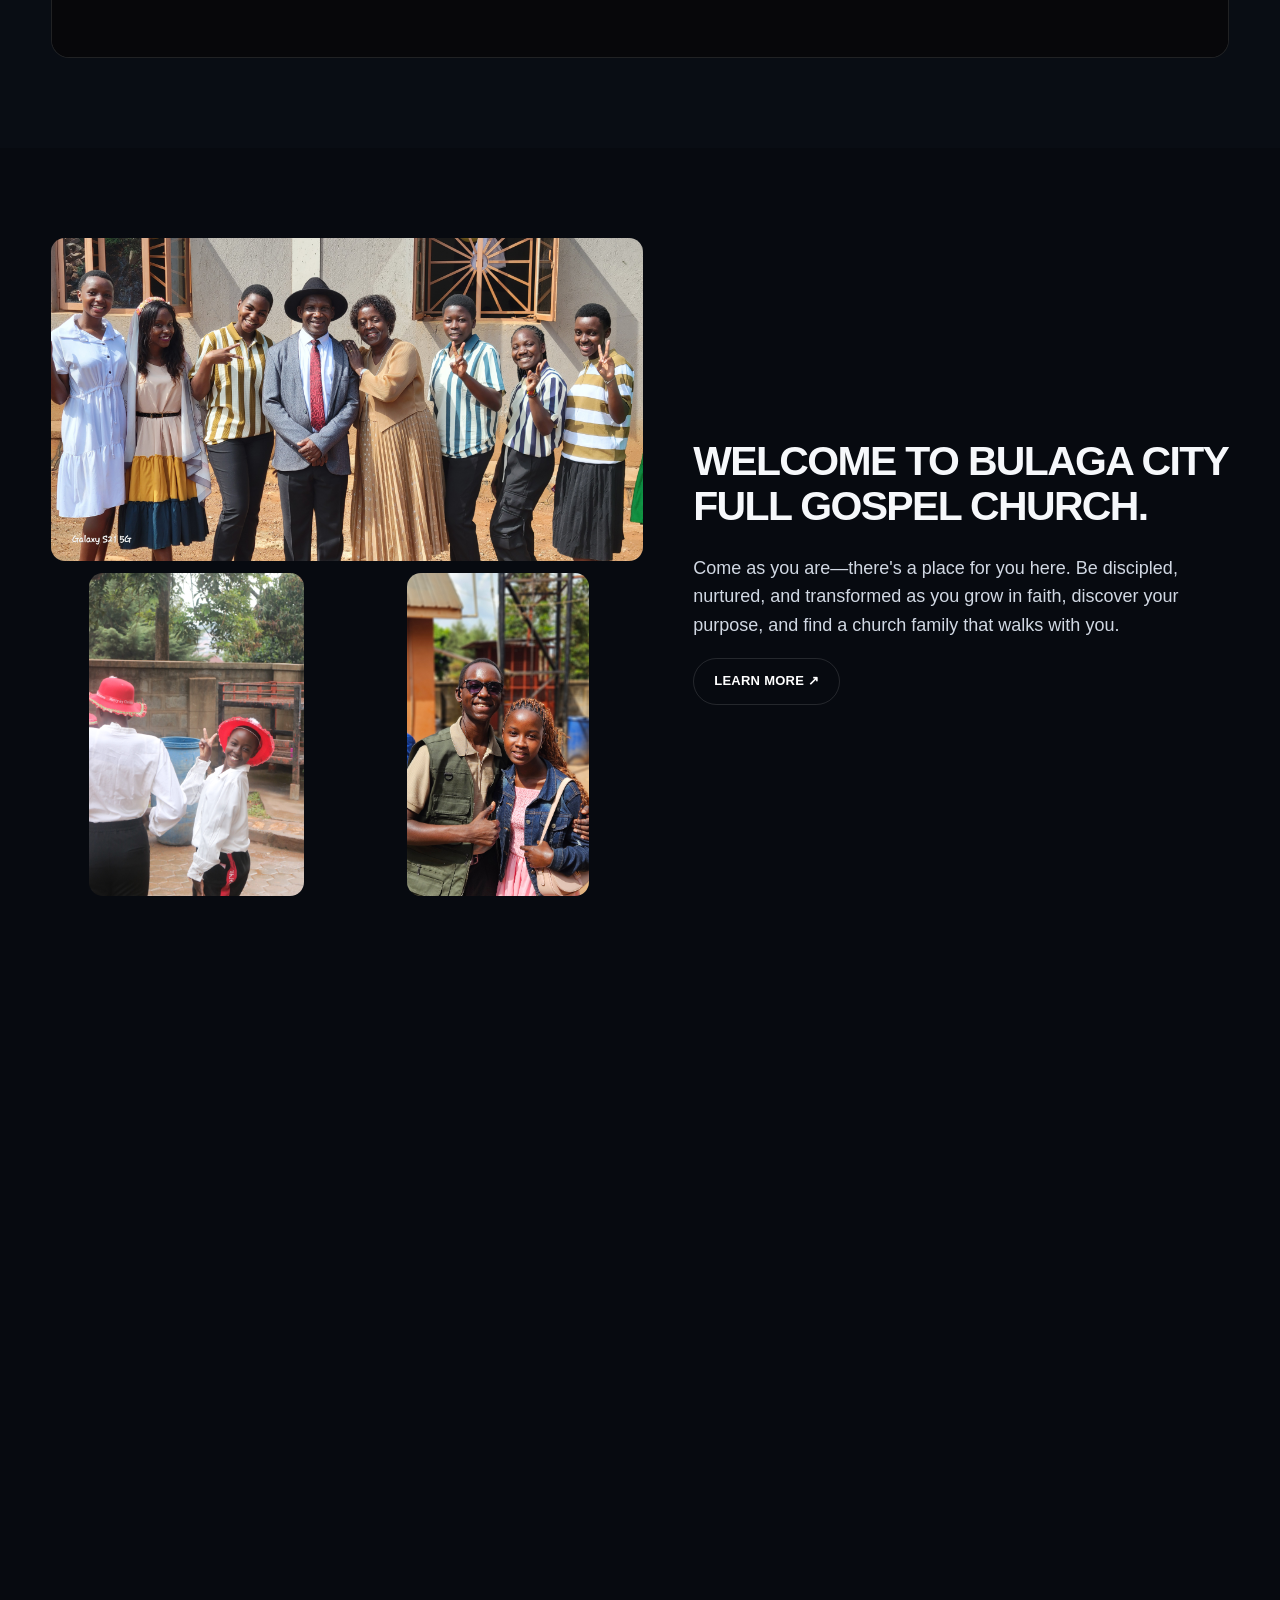
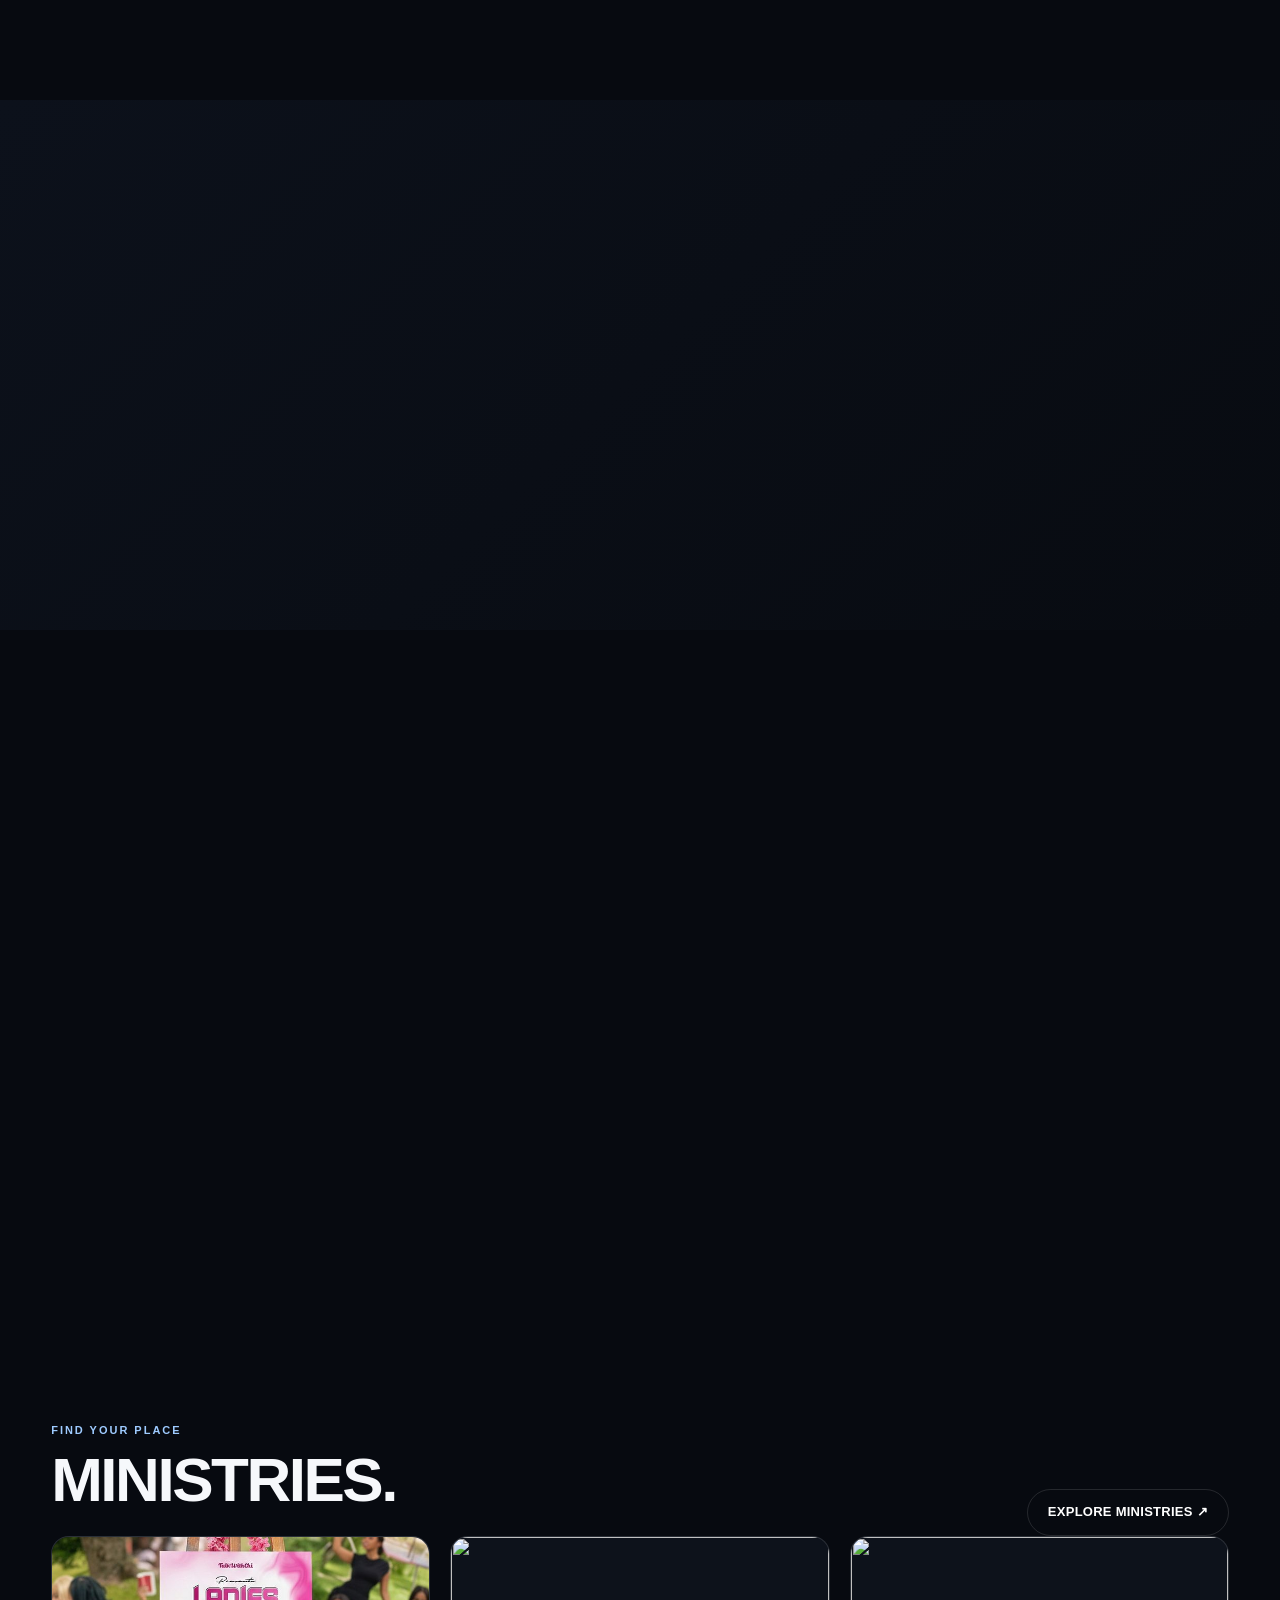
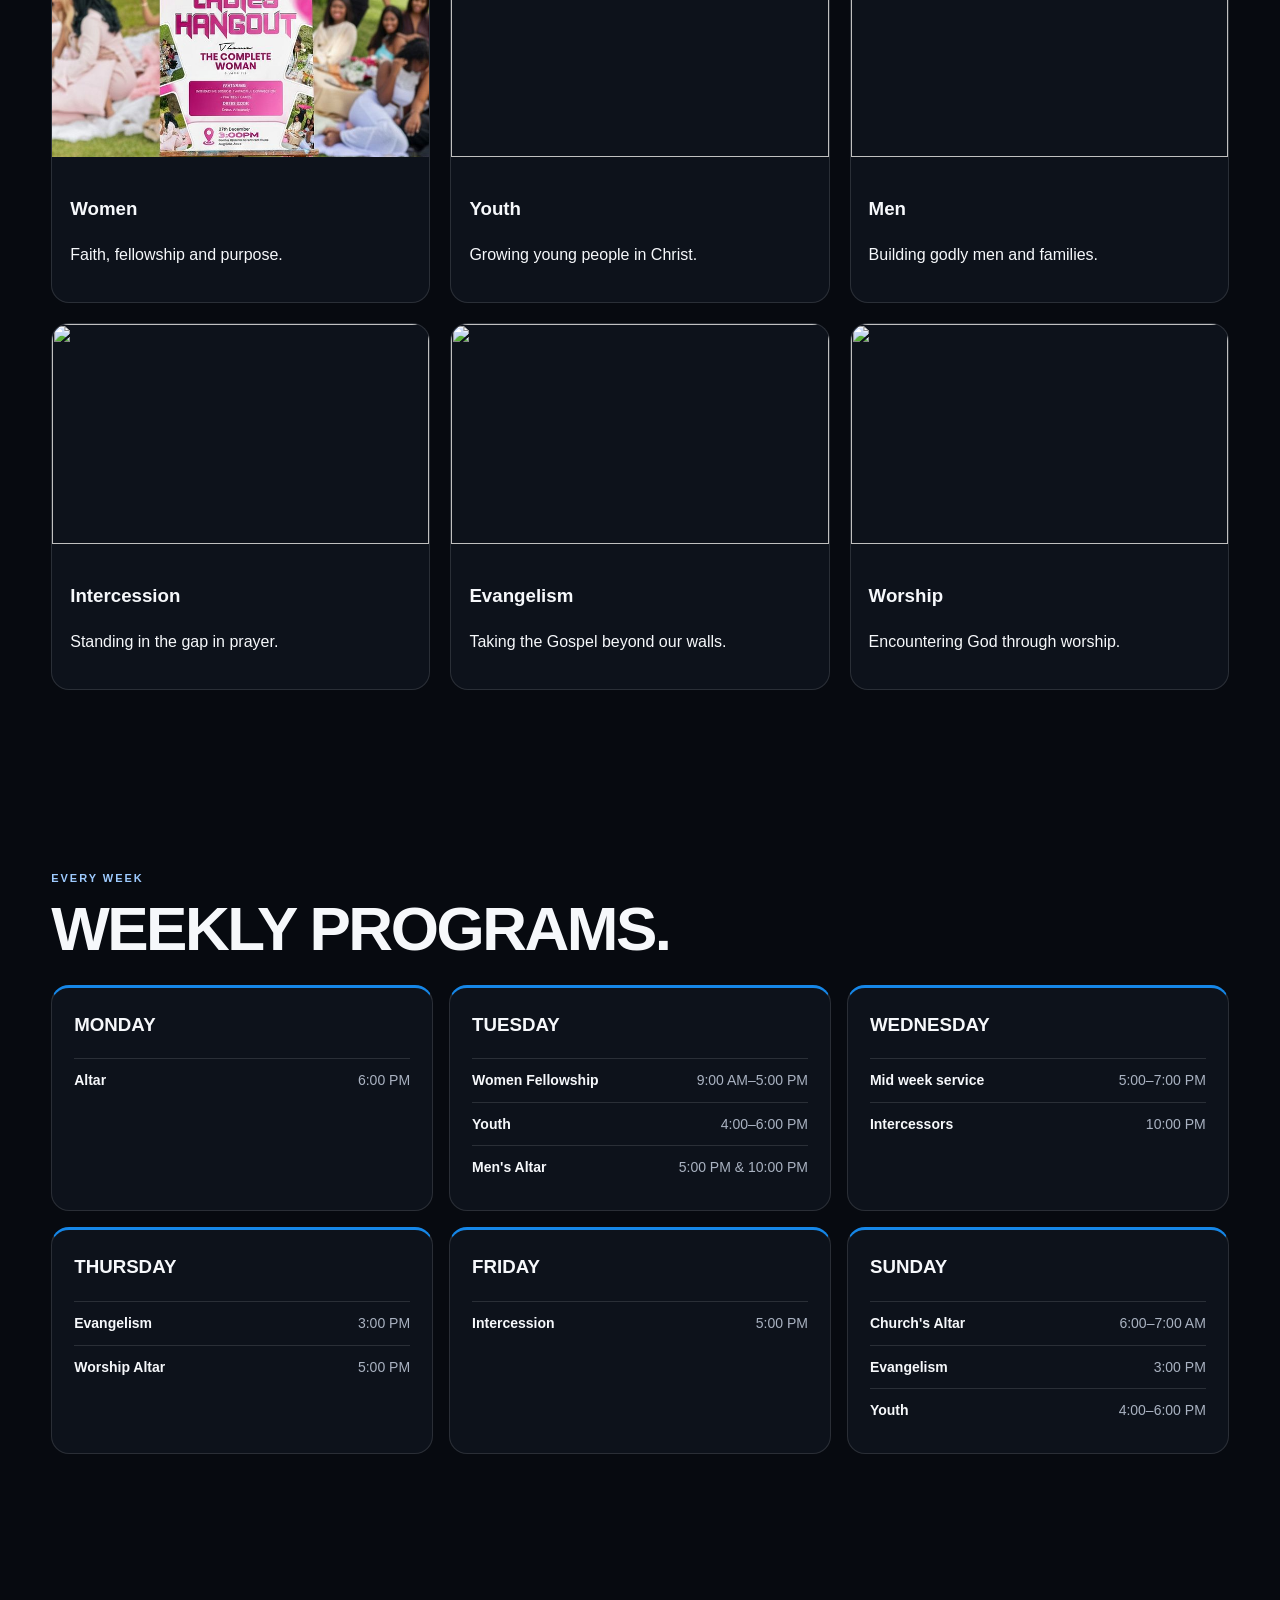
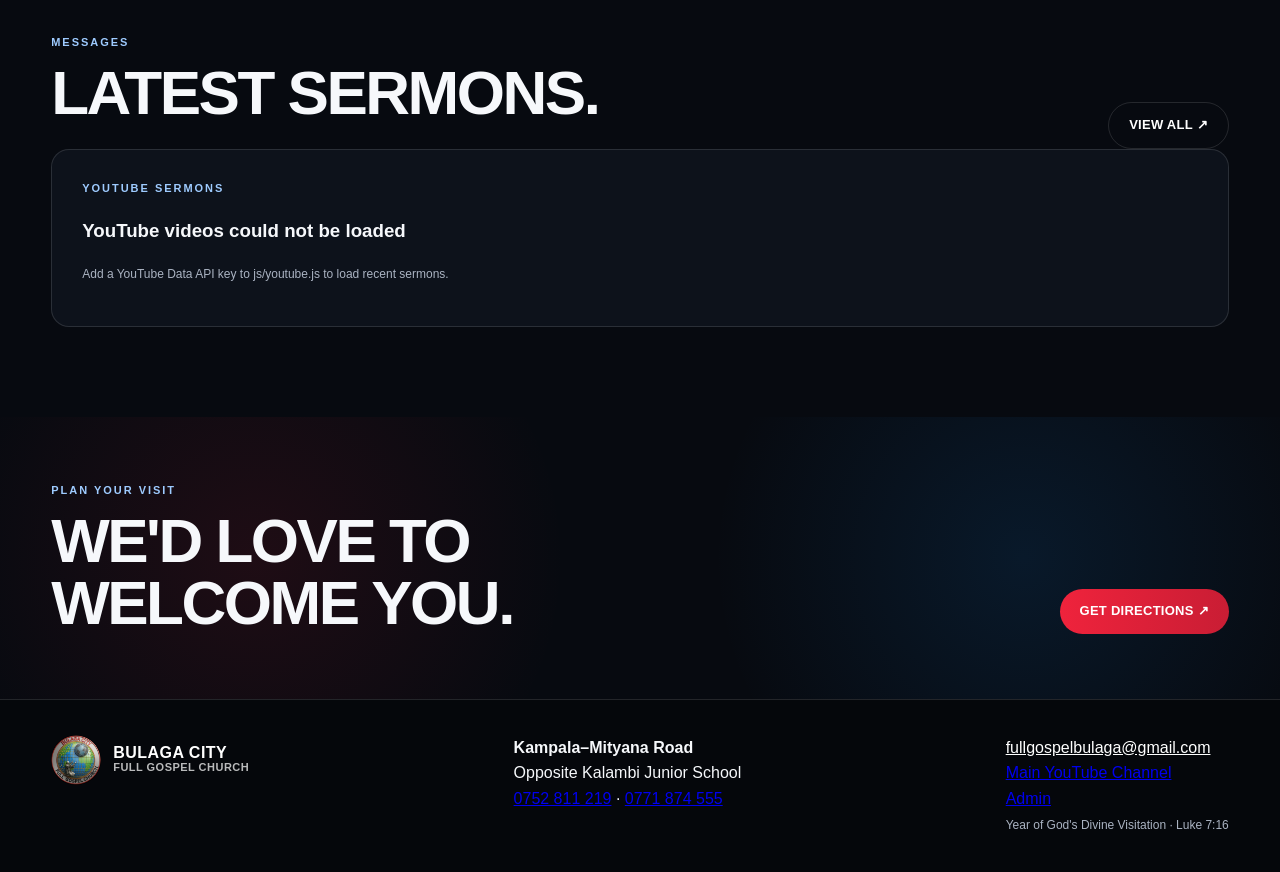
==== commit 2d96c302: "updated website files" ====
--- a/index.html
+++ b/index.html
@@ -34,17 +34,17 @@
   <div class="video-shell reveal" id="home-live"><div style="aspect-ratio:16/9;display:grid;place-items:center;color:#aaa;background:#07070a"><div style="text-align:center"><div style="font-size:2rem">▶</div><p>We're not live right now.</p><p class="meta">Connect your YouTube channel in <strong>js/main.js</strong> to enable automatic live detection.</p></div></div></div>
 </div></section>
 
-<section class="section"><div class="container grid-2">
+<section class="section"><div class="container grid-2 welcome-layout">
   <div class="welcome-gallery reveal" aria-label="Life at Bulaga City Full Gospel Church">
-    <img loading="lazy" src="https://images.unsplash.com/photo-1503454537195-1dcabb73ffb9?auto=format&amp;fit=crop&amp;w=800&amp;q=80" alt="Children sharing a joyful moment">
-    <img loading="lazy" src="https://images.unsplash.com/photo-1531206715517-5c0ba140b2b8?auto=format&amp;fit=crop&amp;w=800&amp;q=80" alt="Church members serving and reaching out to others">
-    <img loading="lazy" src="https://images.unsplash.com/photo-1507692049790-de58290a4334?auto=format&amp;fit=crop&amp;w=800&amp;q=80" alt="Pastor leading a church gathering">
+    <img loading="lazy" src="images/church/family.jpg" alt="Bulaga City Full Gospel Church members together">
+    <img loading="lazy" src="images/church/happy.JPG" alt="Church members sharing a joyful moment outdoors">
+    <img loading="lazy" src="images/church/lov 1.jpg" alt="Church members celebrating together">
   </div>
-  <div class="reveal"><h2 class="h2 welcome-title">WELCOME TO BULAGA CITY FULL GOSPEL CHURCH.</h2><p class="lead">Come as you are—there's a place for you here. Be discipled, nurtured, and transformed as you grow in faith, discover your purpose, and find a church family that walks with you.</p><a class="btn" href="about.html">LEARN MORE ↗</a></div>
+  <div class="reveal welcome-copy"><h2 class="h2 welcome-title">WELCOME TO BULAGA CITY FULL GOSPEL CHURCH.</h2><p class="lead">Come as you are—there's a place for you here. Be discipled, nurtured, and transformed as you grow in faith, discover your purpose, and find a church family that walks with you.</p><a class="btn" href="about.html">LEARN MORE ↗</a></div>
 </div></section>
 
 <section class="section"><div class="container"><div class="reveal"><div class="eyebrow">Our foundation</div><h2 class="h2">DISCIPLESHIP. THE GOSPEL. LOVE.</h2></div>
-<div class="values stagger reveal"><div class="value"><img loading="lazy" src="https://images.unsplash.com/photo-1529156069898-49953e39b3ac?auto=format&amp;fit=crop&amp;w=800&amp;q=80" alt="Young people growing together in faith"><div class="value-content"><h3>DISCIPLESHIP</h3><p>Following Jesus together and growing into a life shaped by His Word.</p></div></div><div class="value"><img loading="lazy" src="images/church/outreach.jpg" alt="Church members sharing the Gospel through outreach"><div class="value-content"><h3>THE GOSPEL</h3><p>Sharing the good news of Jesus Christ and the hope of salvation with all.</p></div></div><div class="value"><img loading="lazy" src="https://images.unsplash.com/photo-1503454537195-1dcabb73ffb9?auto=format&amp;fit=crop&amp;w=800&amp;q=80" alt="Children sharing a joyful moment"><div class="value-content"><h3>LOVE</h3><p>Welcoming and serving one another with the grace and compassion of Christ.</p></div></div></div></div></section>
+<div class="values stagger reveal"><div class="value"><img loading="lazy" src="images/church/dicsiple.jpg" alt="Young people growing together in faith"><div class="value-content"><h3>DISCIPLESHIP</h3><p>Following Jesus together and growing into a life shaped by His Word.</p></div></div><div class="value"><img loading="lazy" src="images/church/outreach.jpg" alt="Church members sharing the Gospel through outreach"><div class="value-content"><h3>THE GOSPEL</h3><p>Sharing the good news of Jesus Christ and the hope of salvation with all.</p></div></div><div class="value"><img loading="lazy" src="images/church/lov 2.jpg" alt="Children sharing a joyful moment"><div class="value-content"><h3>LOVE</h3><p>Welcoming and serving one another with the grace and compassion of Christ.</p></div></div></div></div></section>
 
 <section class="scripture"><div class="container reveal"><div class="year-theme">2026 YEAR THEME</div><h2 class="theme-title">YEAR OF GOD'S DIVINE VISITATION</h2><div class="quote"><span class="quote-mark">“</span>God has visited His people.<span class="quote-mark">”</span></div><div class="quote-ref">Luke 7:16</div></div></section>
 
@@ -65,10 +65,10 @@
 <div class="day"><h3>WEDNESDAY</h3><div class="event-line"><strong>Mid week service</strong><span>5:00–7:00 PM</span></div><div class="event-line"><strong>Intercessors</strong><span>10:00 PM</span></div></div>
 <div class="day"><h3>THURSDAY</h3><div class="event-line"><strong>Evangelism</strong><span>3:00 PM</span></div><div class="event-line"><strong>Worship Altar</strong><span>5:00 PM</span></div></div>
 <div class="day"><h3>FRIDAY</h3><div class="event-line"><strong>Intercession</strong><span>5:00 PM</span></div></div>
-<div class="day"><h3>SUNDAY</h3><div class="event-line"><strong>Men's Altar</strong><span>6:00–7:00 AM</span></div><div class="event-line"><strong>Evangelism</strong><span>3:00 PM</span></div><div class="event-line"><strong>Youth</strong><span>4:00–6:00 PM</span></div></div>
+<div class="day"><h3>SUNDAY</h3><div class="event-line"><strong>Church's Altar</strong><span>6:00–7:00 AM</span></div><div class="event-line"><strong>Evangelism</strong><span>3:00 PM</span></div><div class="event-line"><strong>Youth</strong><span>4:00–6:00 PM</span></div></div>
 </div></div></section>
 
-<section class="section"><div class="container"><div class="section-head reveal"><div><div class="eyebrow">Messages</div><h2 class="h2">LATEST SERMONS.</h2></div><a class="btn" href="sermons.html">VIEW ALL ↗</a></div><div class="cards" data-sermons></div></div></section>
+<section class="section"><div class="container"><div class="section-head reveal"><div><div class="eyebrow">Messages</div><h2 class="h2">LATEST SERMONS.</h2></div><a class="btn" href="sermons.html">VIEW ALL ↗</a></div><div class="cards" data-sermons data-sermon-limit="3"></div></div></section>
 
 <section class="cta-band"><div class="container"><div class="inner"><div><div class="eyebrow">Plan your visit</div><h2 class="h2" style="margin-bottom:0">WE'D LOVE TO<br>WELCOME YOU.</h2></div><a class="btn primary" href="https://maps.app.goo.gl/593VzdaVCTsvVvNJ6?g_st=ac" target="_blank" rel="noopener">GET DIRECTIONS ↗</a></div></div></section>
 <div class="modal" id="video-modal" aria-hidden="true"><div class="modal-inner"><button class="modal-close" data-close-modal aria-label="Close video">×</button><iframe class="modal-video" title="Sermon video" allow="autoplay; encrypted-media; picture-in-picture" allowfullscreen></iframe><div class="modal-info"><h3 data-modal-title>Video</h3><p>Bulaga City Full Gospel Church</p></div></div></div>
--- a/css/style.css
+++ b/css/style.css
@@ -4,5 +4,10 @@
 .value{padding:0;overflow:hidden}.value>img{width:100%;height:190px;object-fit:cover}.value-content{padding:24px}
 .year-theme{color:var(--gold);font-size:12px;font-weight:800;letter-spacing:.22em}.theme-title{font-size:clamp(24px,4vw,42px);line-height:1.1;font-weight:900;letter-spacing:.02em;margin:12px 0 28px}.quote{font-size:clamp(38px,7vw,88px);font-weight:900;line-height:1.02}.quote-ref{font-size:16px;font-weight:800}
 .welcome-title{font-size:clamp(28px,3.2vw,42px);line-height:1.1}
-.welcome-gallery{grid-template-columns:1.15fr .85fr;grid-template-rows:repeat(2,minmax(0,1fr));aspect-ratio:1.25/1}.welcome-gallery img{height:100%;min-height:0;aspect-ratio:auto}.welcome-gallery img:first-child{grid-row:span 2}
+.welcome-gallery{grid-template-columns:repeat(2,minmax(0,1fr));grid-template-rows:1fr 1fr;aspect-ratio:.9/1}.welcome-gallery img{height:100%;min-height:0;aspect-ratio:auto}.welcome-gallery img:first-child{grid-column:span 2}.welcome-gallery img:not(:first-child){width:auto;max-width:100%;justify-self:center;object-fit:contain}
+.welcome-gallery img{transition:transform .3s cubic-bezier(.2,.8,.2,1)}.welcome-gallery img:hover{position:relative;z-index:1;transform:translateY(-4px) scale(1.04)}
+@media (prefers-reduced-motion:reduce){.welcome-gallery img{transition:none}.welcome-gallery img:hover{transform:none}}
+.welcome-layout{align-items:center}
+.values .value:first-child>img,.values .value:last-child>img{height:auto;aspect-ratio:16/9;object-fit:cover}
+.sermon-card-button{display:block;width:100%;height:100%;padding:0;border:0;background:none;color:inherit;text-align:left;font:inherit;cursor:pointer}.sermon-card-button .card-title{margin-top:0}.sermon-card-button:focus-visible{outline:3px solid var(--gold);outline-offset:-3px}.sermon-message{grid-column:1/-1;padding:30px}
 .table-wrap{overflow-x:auto}.leaders-table{width:100%;border-collapse:collapse;min-width:720px;background:var(--panel);border:1px solid var(--line);border-radius:18px;overflow:hidden}.leaders-table th,.leaders-table td{padding:16px 14px;border-bottom:1px solid var(--line);text-align:left}.leaders-table th{background:linear-gradient(90deg,rgba(239,35,60,.12),rgba(24,184,106,.08),rgba(22,135,232,.12));font-size:12px;text-transform:uppercase;letter-spacing:.08em}.leaders-table tbody tr:hover{background:rgba(255,255,255,.025)}
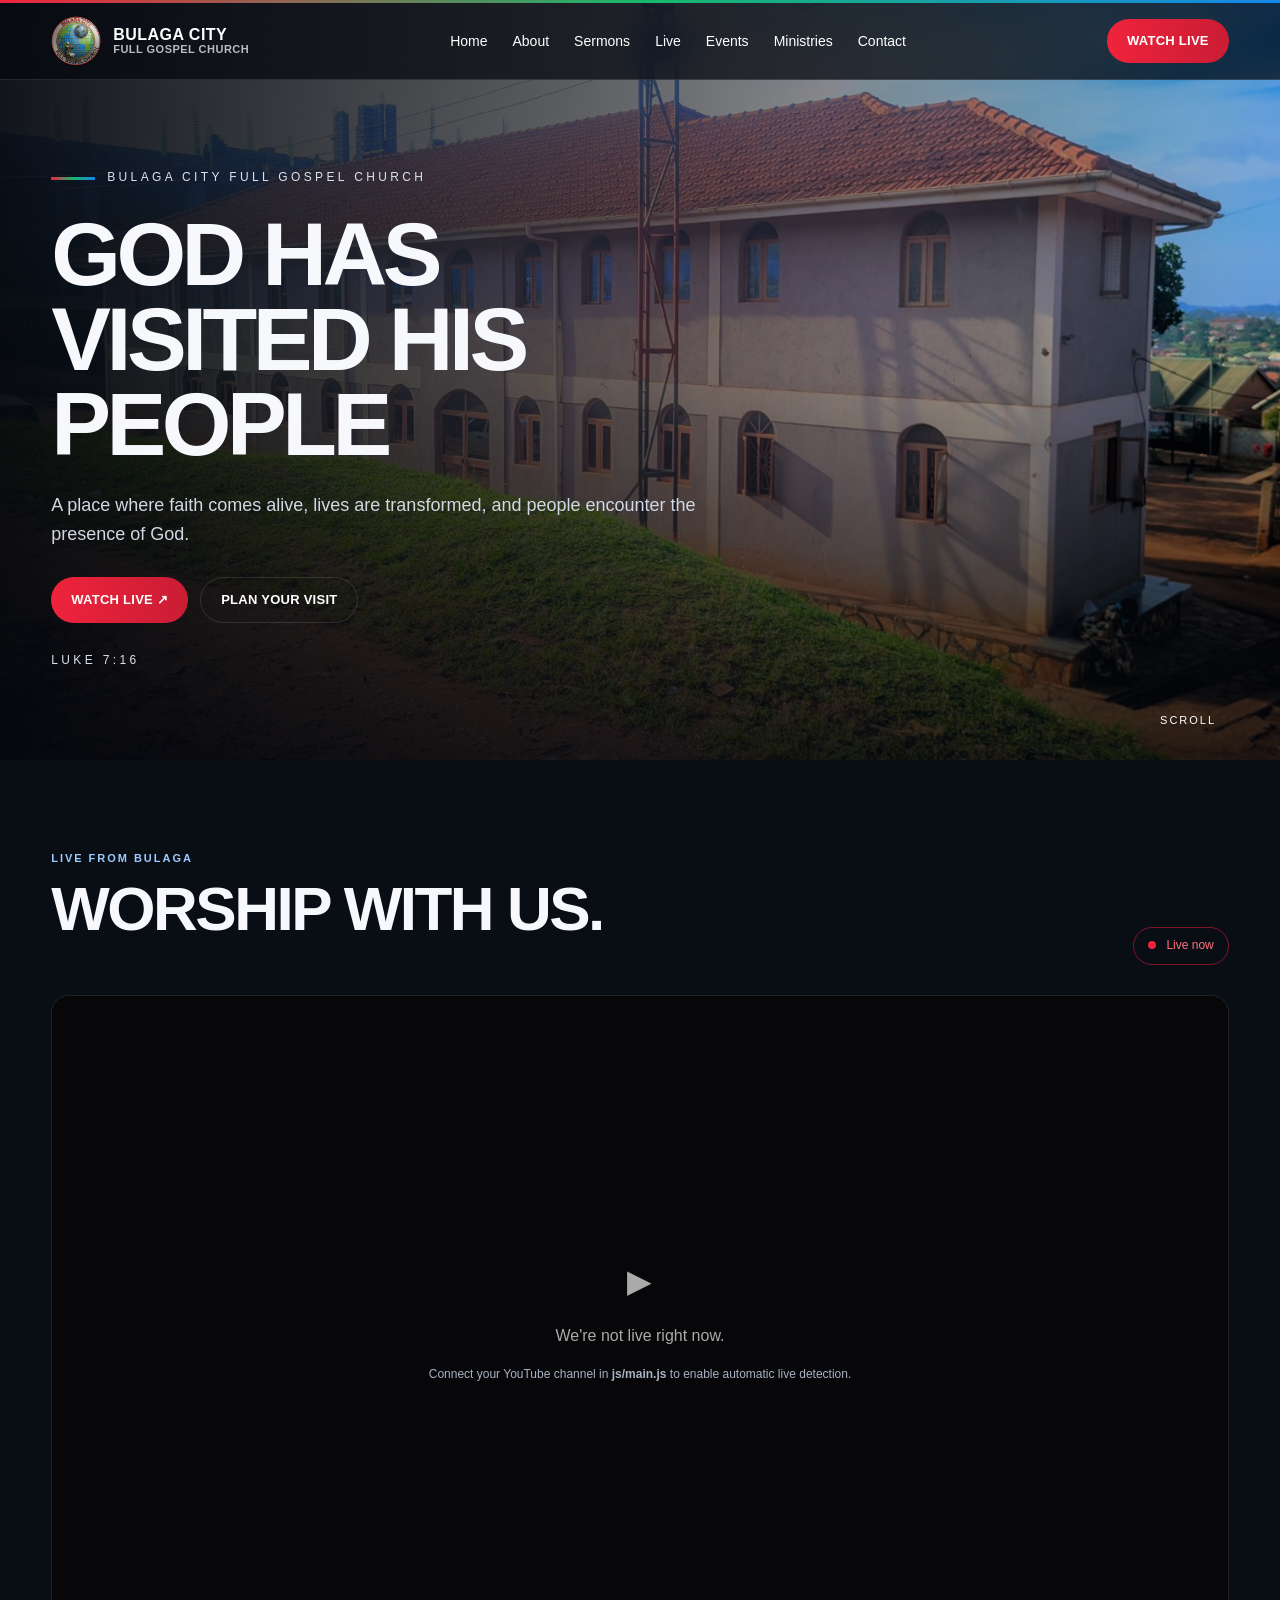
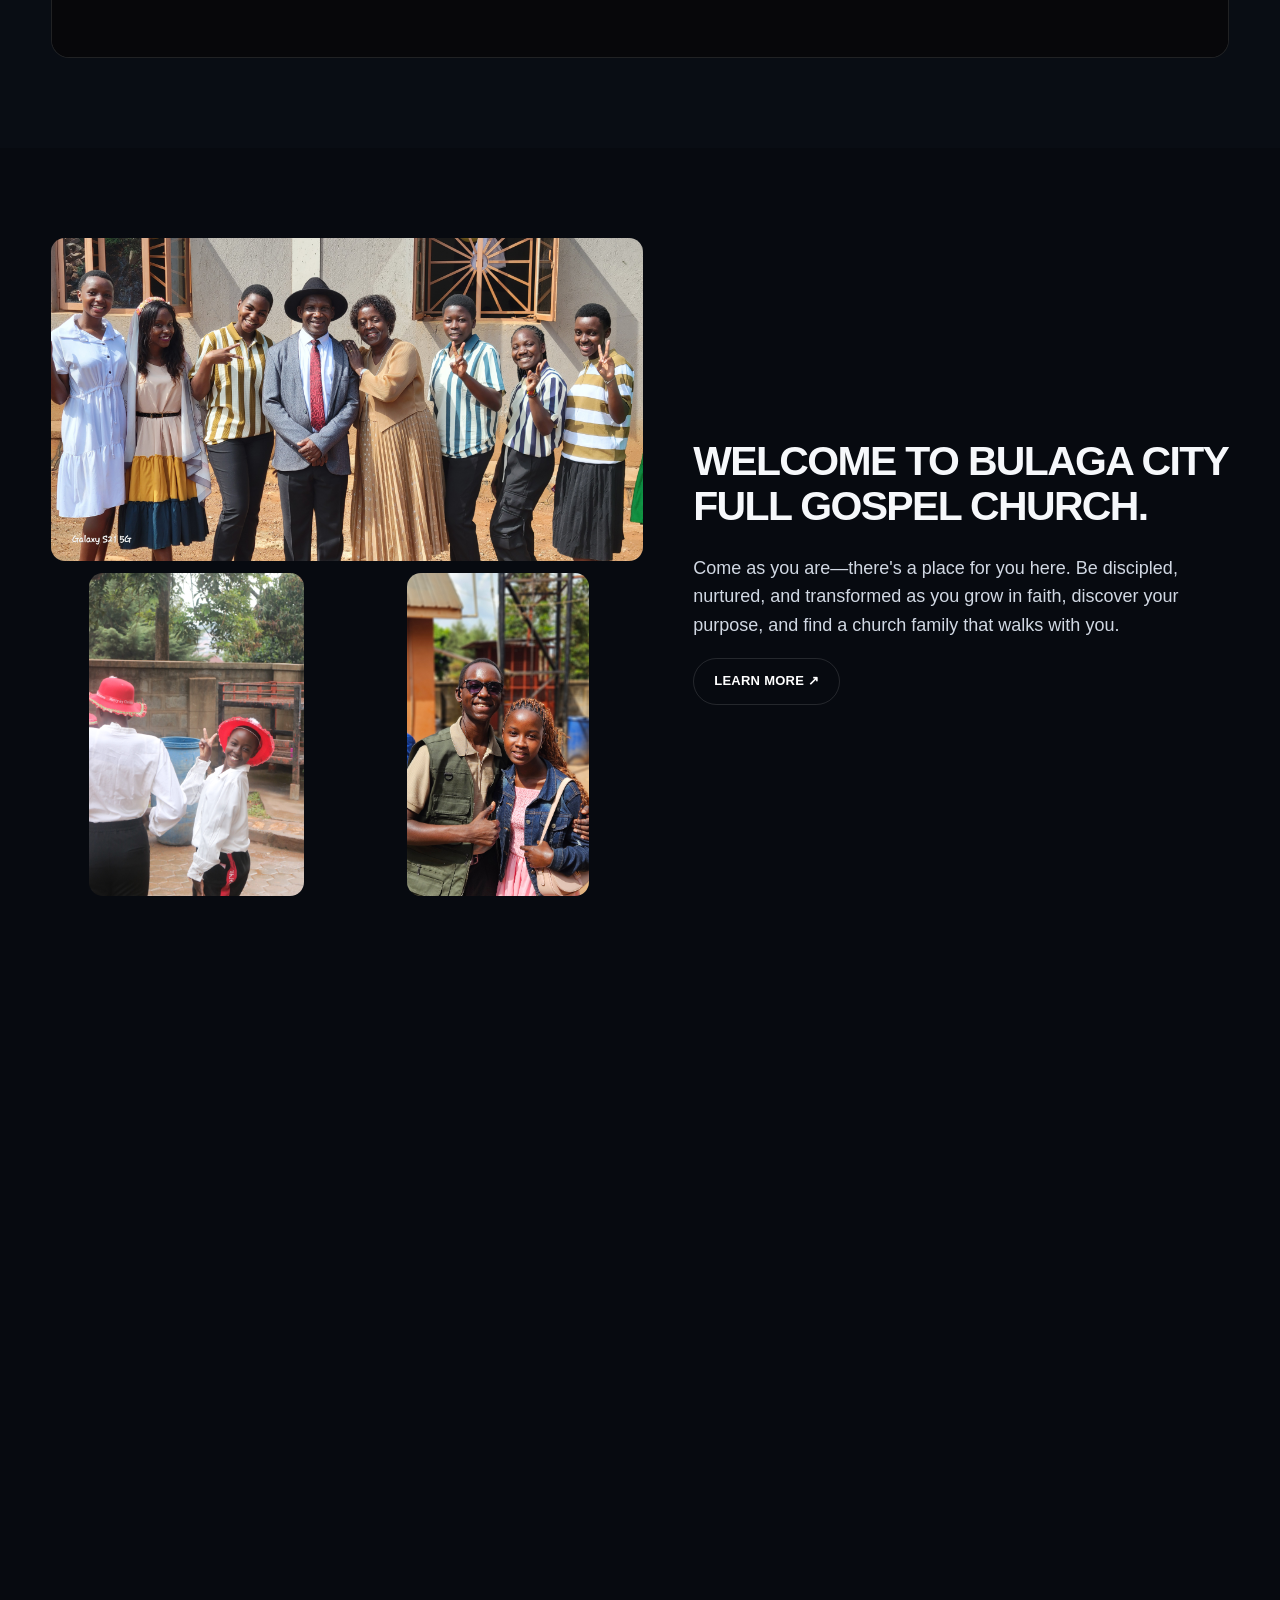
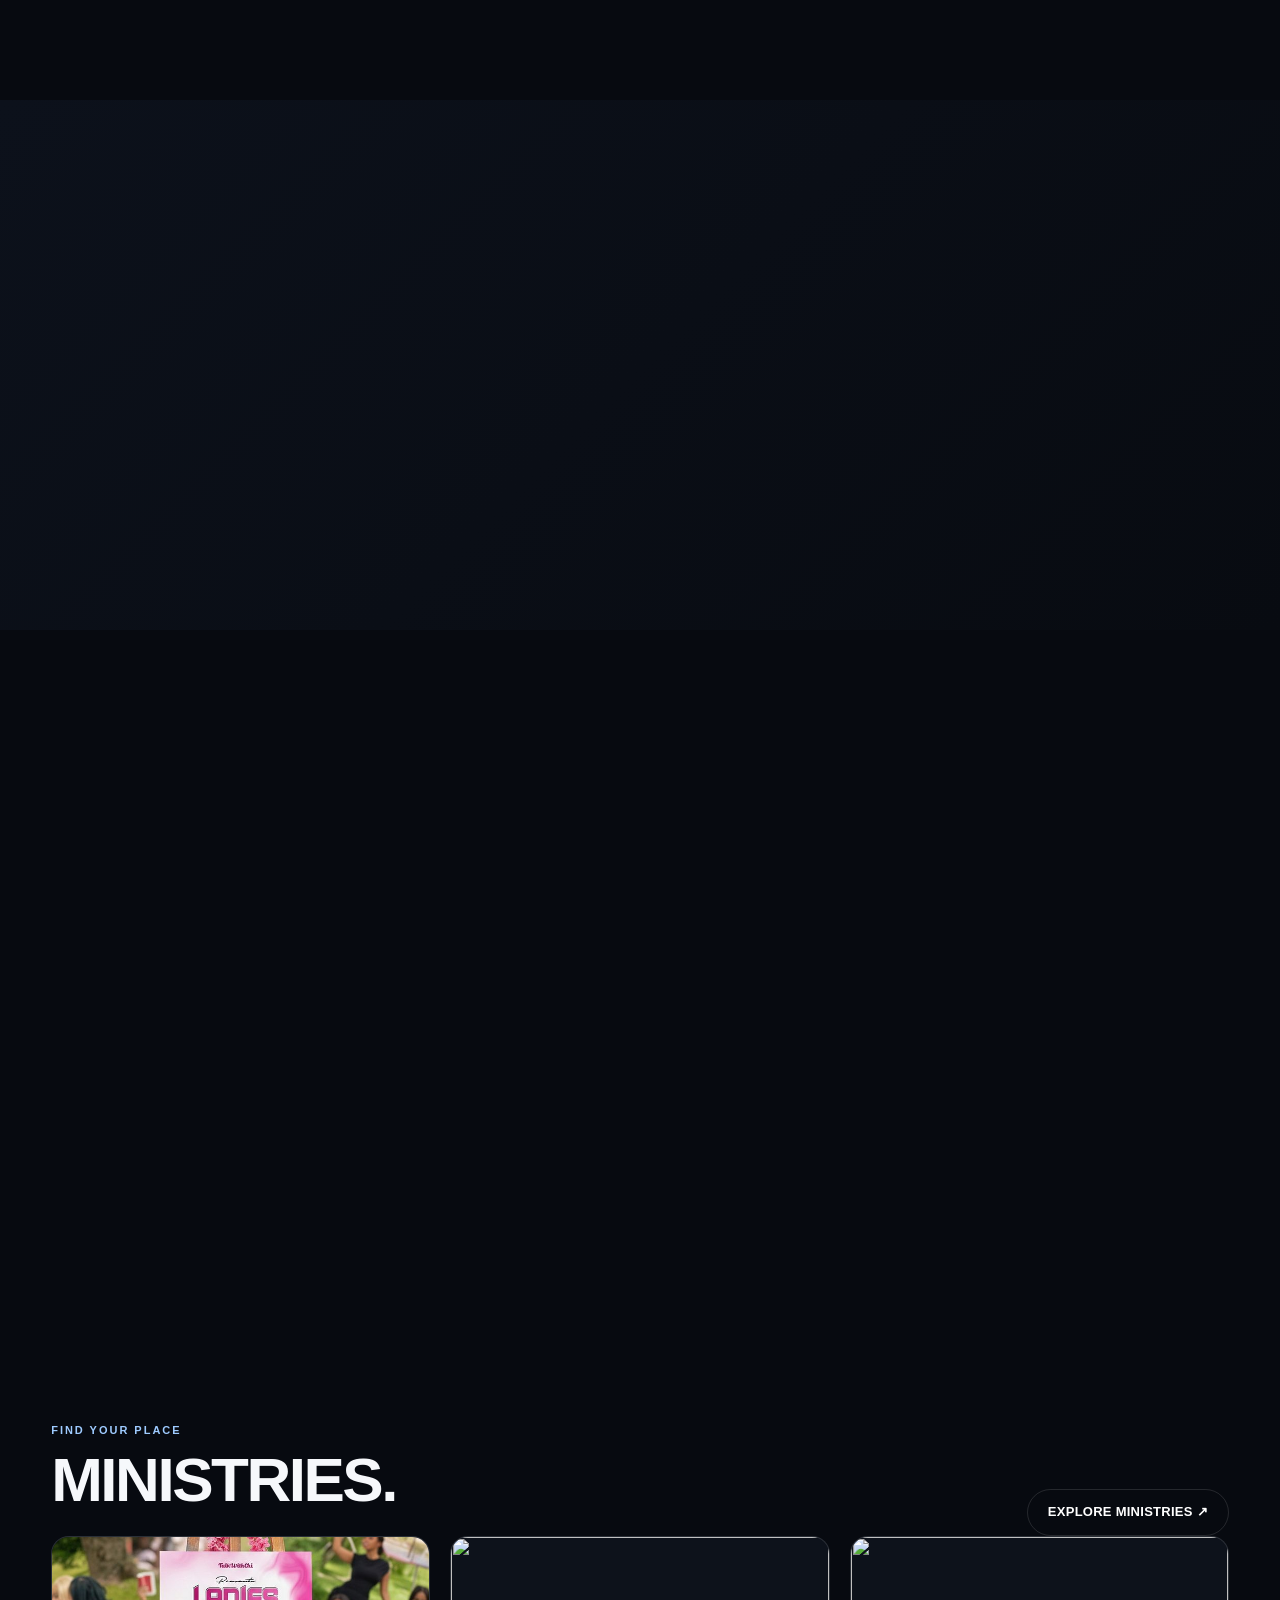
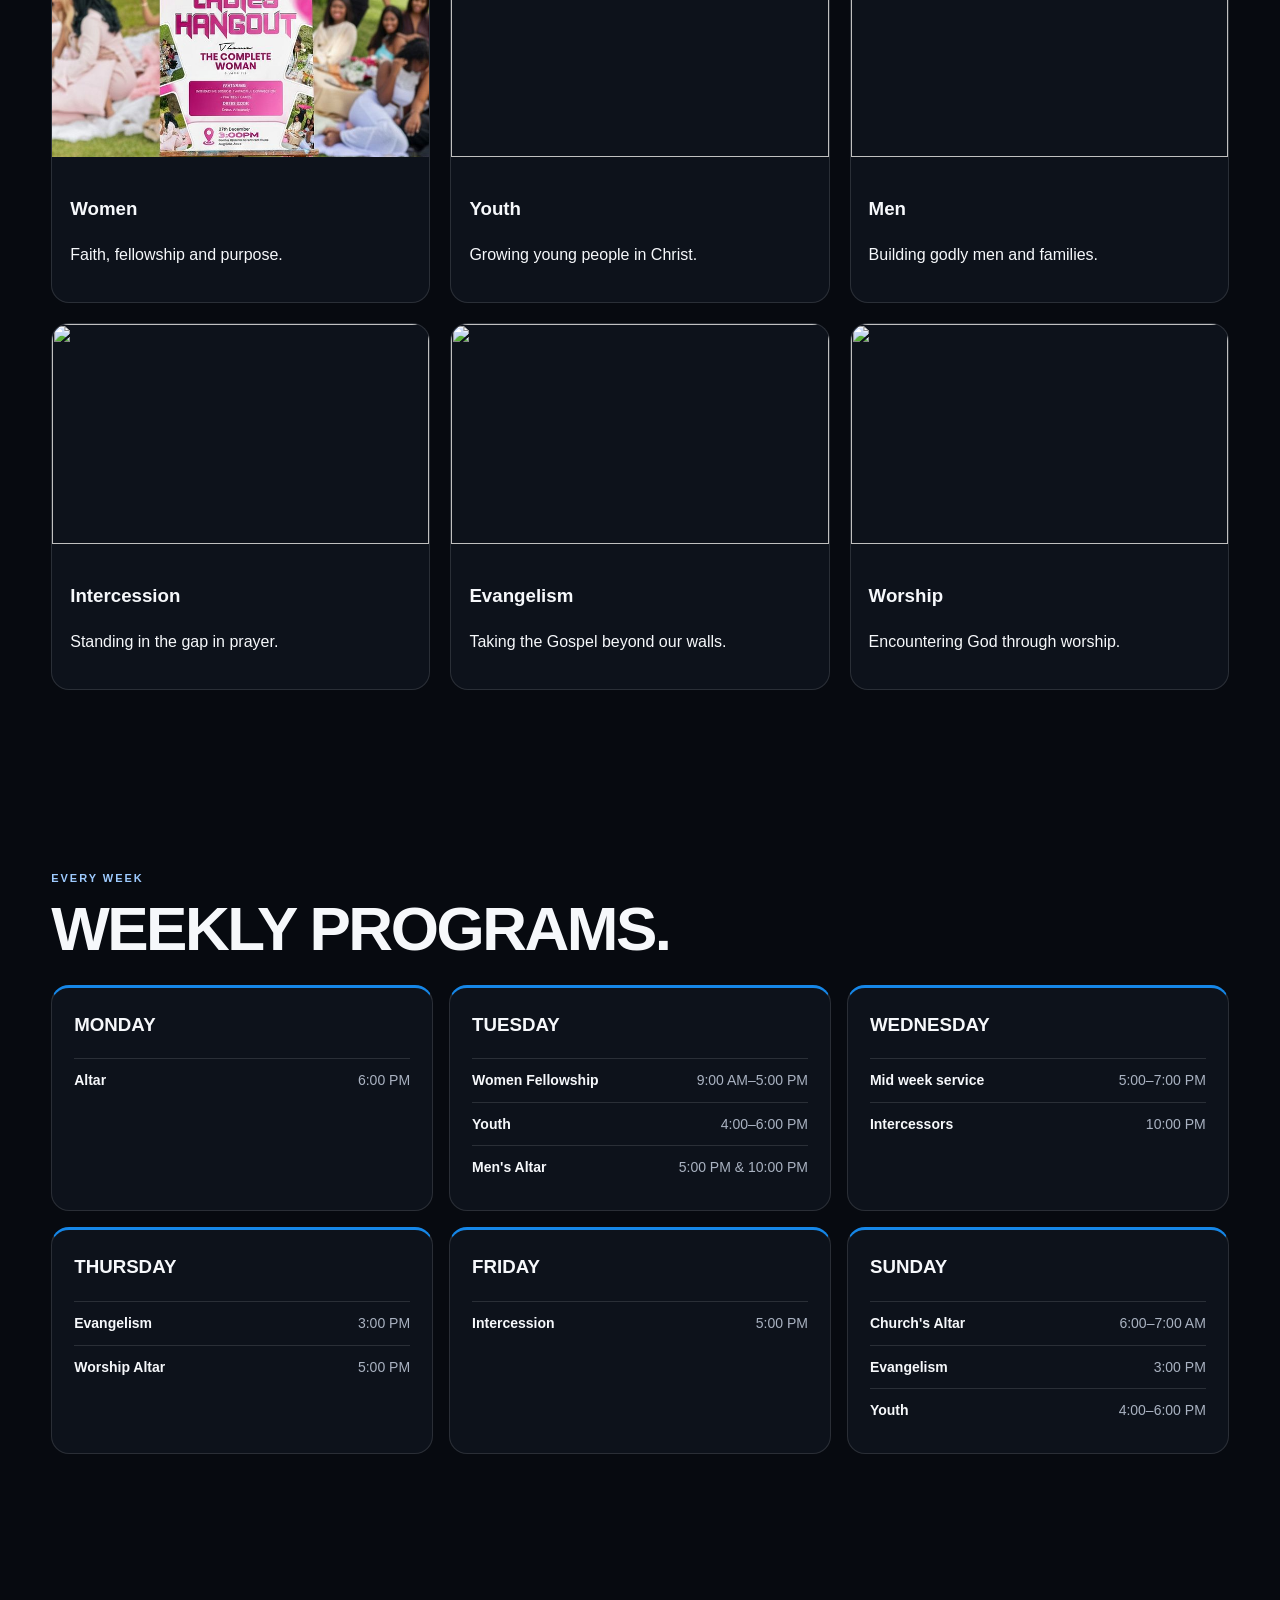
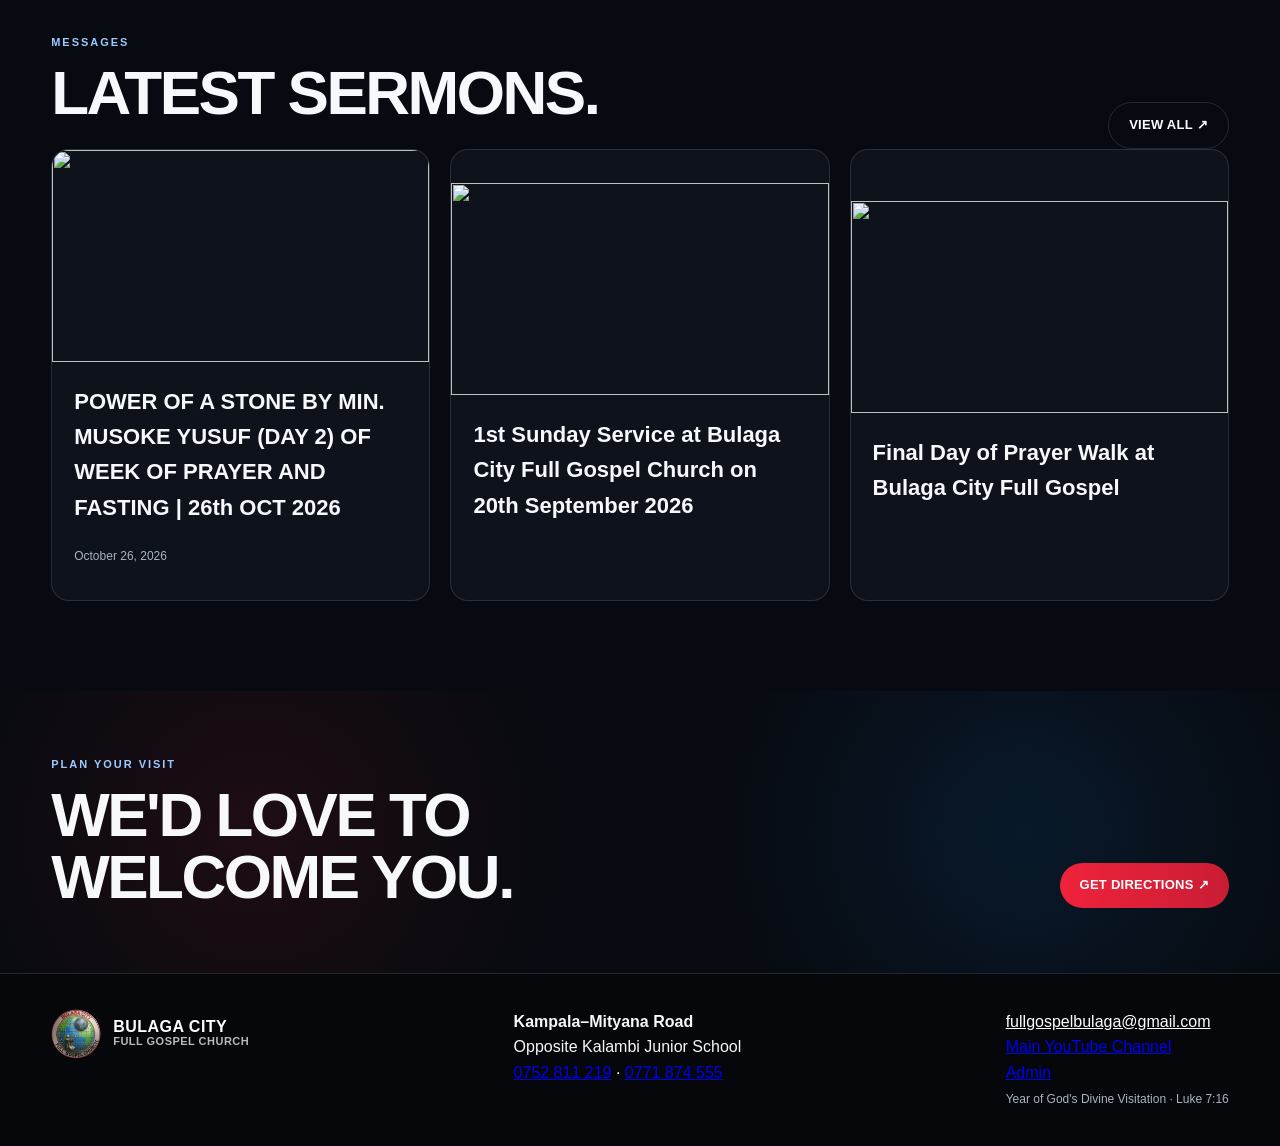
==== commit 7a164888: "update website files" ====
--- a/index.html
+++ b/index.html
@@ -71,7 +71,7 @@
 <section class="section"><div class="container"><div class="section-head reveal"><div><div class="eyebrow">Messages</div><h2 class="h2">LATEST SERMONS.</h2></div><a class="btn" href="sermons.html">VIEW ALL ↗</a></div><div class="cards" data-sermons data-sermon-limit="3"></div></div></section>
 
 <section class="cta-band"><div class="container"><div class="inner"><div><div class="eyebrow">Plan your visit</div><h2 class="h2" style="margin-bottom:0">WE'D LOVE TO<br>WELCOME YOU.</h2></div><a class="btn primary" href="https://maps.app.goo.gl/593VzdaVCTsvVvNJ6?g_st=ac" target="_blank" rel="noopener">GET DIRECTIONS ↗</a></div></div></section>
-<div class="modal" id="video-modal" aria-hidden="true"><div class="modal-inner"><button class="modal-close" data-close-modal aria-label="Close video">×</button><iframe class="modal-video" title="Sermon video" allow="autoplay; encrypted-media; picture-in-picture" allowfullscreen></iframe><div class="modal-info"><h3 data-modal-title>Video</h3><p>Bulaga City Full Gospel Church</p></div></div></div>
+<div class="modal" id="video-modal" aria-hidden="true"><div class="modal-inner"><button class="modal-close" data-close-modal aria-label="Close video">×</button><iframe class="modal-video" title="Sermon video" referrerpolicy="origin" allow="autoplay; encrypted-media; picture-in-picture" allowfullscreen></iframe><div class="modal-info"><h3 data-modal-title>Video</h3><p>Bulaga City Full Gospel Church</p><a class="btn" data-video-link target="_blank" rel="noopener">WATCH ON YOUTUBE ↗</a></div></div></div>
 </main>
 <footer id="site-footer" class="site-footer"></footer>
 <div class="toast"></div>
